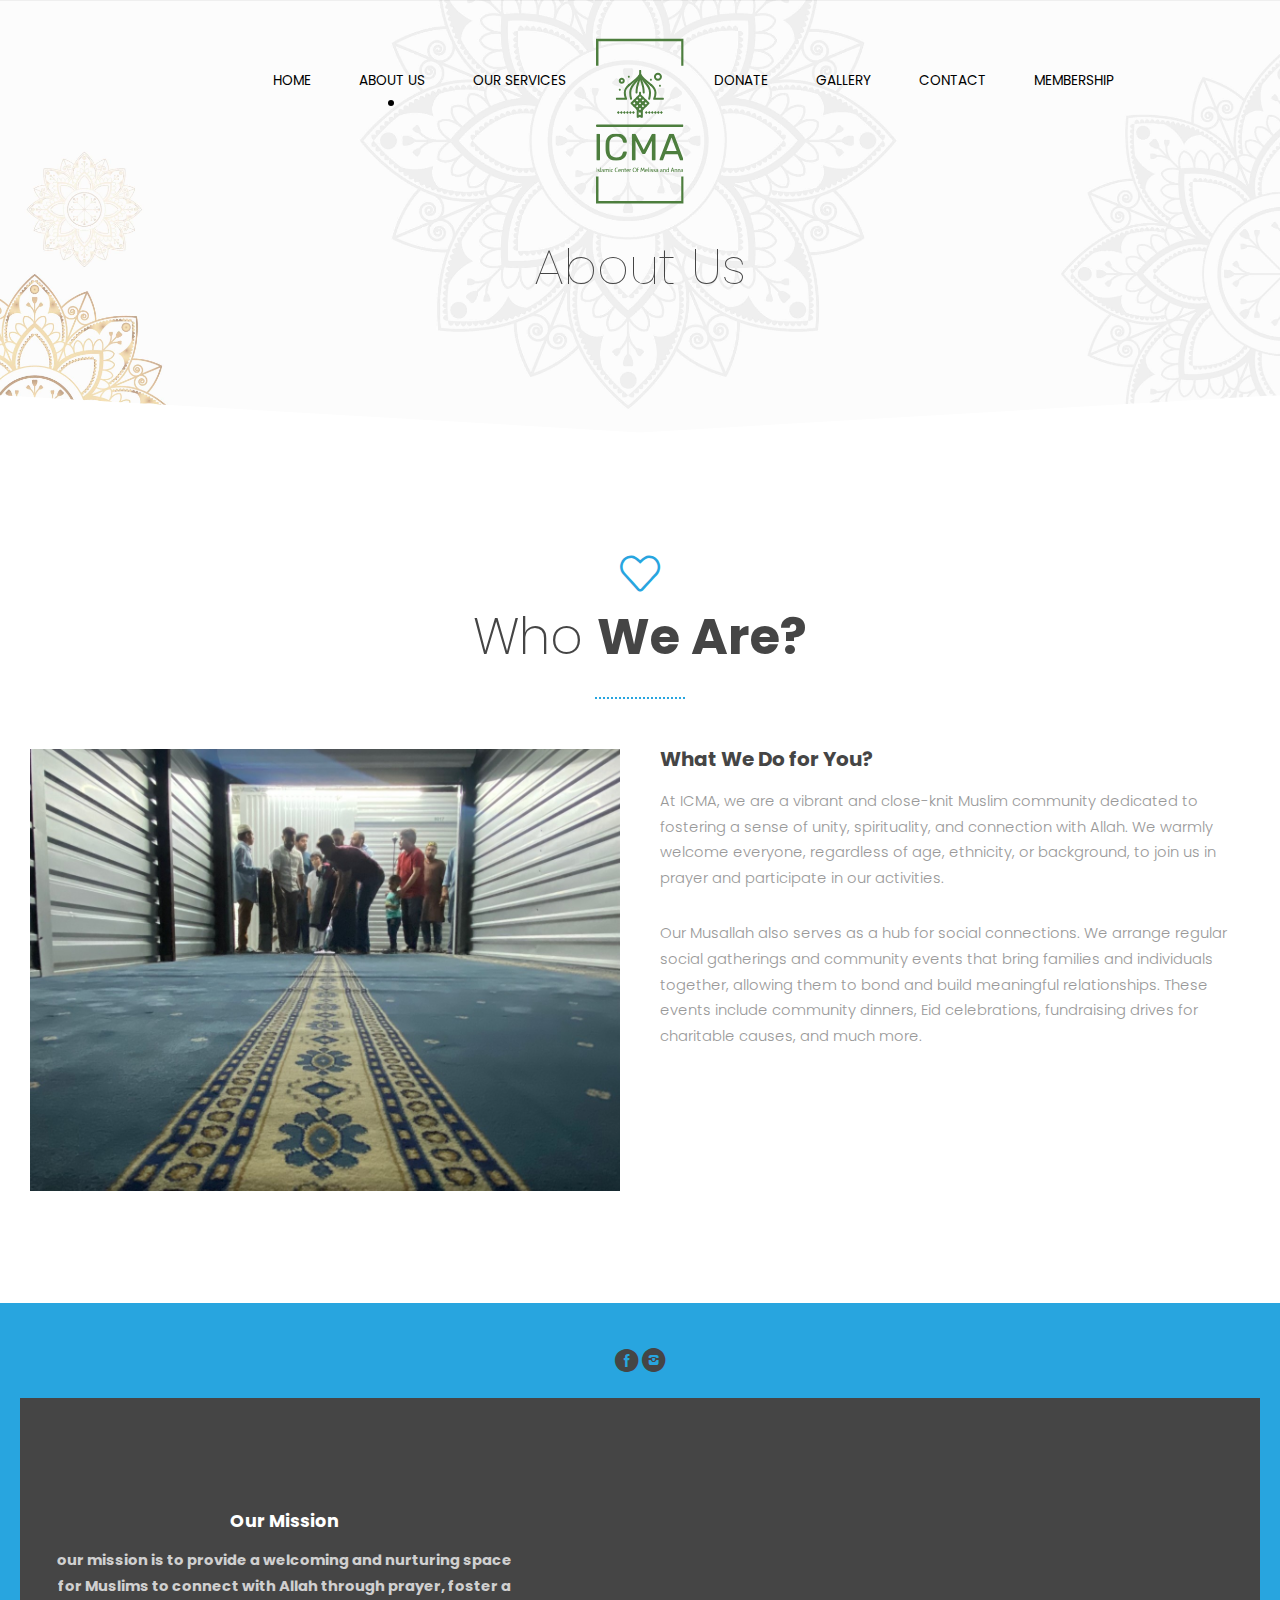
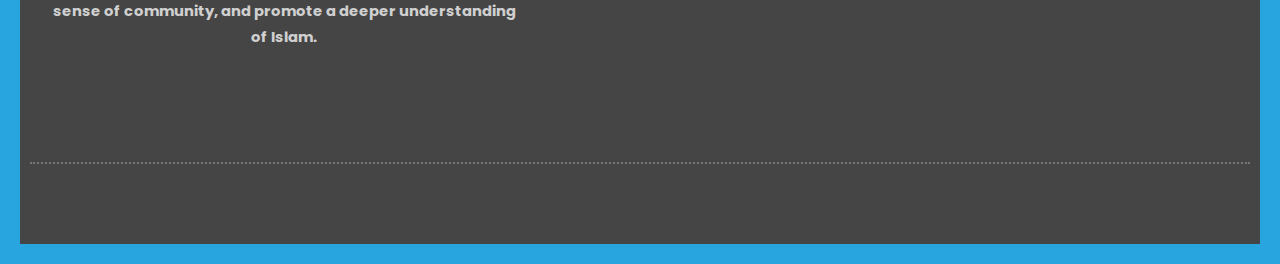
==== about-us.html @ ced84835 "Initial commit" ====
<!DOCTYPE html>
<html lang="en-US">
  <head>
    <meta charset="UTF-8">
    <meta name="viewport" content="width=device-width, initial-scale=1.0" />
    <title>ICMA - Islamic Center of Melissa & Anna</title>
    <link rel="icon" type="image/png" href="img/logo-dark.png">
    <link rel="stylesheet" href="css/components.css">
    <link rel="stylesheet" href="css/icons.css">
    <link rel="stylesheet" href="css/responsee.css">
    <link rel="stylesheet" href="owl-carousel/owl.carousel.css">
    <link rel="stylesheet" href="owl-carousel/owl.theme.css">
    <link rel="stylesheet" href="css/lightcase.css">
    <!-- CUSTOM STYLE -->      
    <link rel="stylesheet" href="css/template-style.css">
    <link href="https://fonts.googleapis.com/css?family=Poppins:100,200,300,400,700,900&amp;subset=latin-ext" rel="stylesheet"> 
    <script type="text/javascript" src="js/jquery-1.8.3.min.js"></script>
    <script type="text/javascript" src="js/jquery-ui.min.js"></script>   
  </head>

  <body class="size-1280">
   <!-- HEADER -->
    <header role="banner" class="position-absolute">    
      <!-- Top Navigation -->
      <nav class="background-transparent background-primary-dott full-width sticky">          
        <!-- mobile version logo -->              
        <div class="logo hide-l hide-xl hide-xxl">
           <a href="index.html" class="logo">
            <!-- Logo Dark Version -->
            <img class="logo-dark" src="img/logo-dark.png" alt="">
          </a>
        </div>
        
        <div class="top-nav"> 

          <!-- left menu items -->
          <div class="top-nav left-menu">
             <ul class="right top-ul chevron">
                <li><a href="index.html">Home</a></li>
                <li><a href="about-us.html">About Us</a></li>
                <li><a href="services.html">Our Services</a></li>
             </ul>
          </div>
          
          <!-- logo -->
          <ul class="logo-menu">
            <a href="index.html" class="logo">
              <!-- Logo White Version -->
              <img class="logo-white" src="img/logo.svg" alt="">
              <!-- Logo Dark Version -->
              <img class="logo-dark" src="img/logo-dark.png" alt="">
            </a>
          </ul>
          
          <!-- right menu items -->
          <div class="top-nav right-menu">
             <ul class="top-ul chevron">
                <li><a href="donate.html">Donate</a></li>
                <li><a href="gallery.html">Gallery</a></li>
                <li><a href="contact.html">Contact</a></li>
                <li><a href="Membership.html">Membership</a></li>
             </ul> 
          </div>
        </div>
      </nav>
    </header>
    
    <!-- MAIN -->
    <main role="main">
      <article>    
        <!-- Header -->
        <header class="section background-image text-center" style="background-image:url(img/img-05.jpg)">
          <h1 class="animated-element slow text-extra-thin text-dark text-s-size-30 text-m-size-40 text-size-50 text-line-height-1 margin-bottom-30 margin-top-130">
            About Us
          </h1>
          
          <!-- white full width arrow object -->
          <img class="arrow-object" src="img/arrow-object-white.svg" alt="">
        </header>
        
        <!-- Section 1 -->
        <section class="section background-white">
          <div class="line text-center">
            <i class="icon-sli-heart text-primary text-size-40"></i>
            <h2 class="text-dark text-size-50 text-m-size-40">Who <b>We Are?</b></h2>
            <hr class="break background-primary break-small break-center margin-bottom-50">
          </div>
          <div class="line">
            <div class="margin2x">
              <div class="m-12 l-6 margin-m-bottom-30">
                <img src="img/img-01.jpg" alt="">
              </div>          
              <div class="m-12 l-6">
                <h3 class="animated-element text-strong text-size-20 text-line-height-1 margin-bottom-20">What We Do for You?</h3>
                <p class="animated-element slow margin-bottom-30">At ICMA, we are a vibrant and close-knit Muslim community dedicated to fostering a sense of unity, spirituality, and connection with Allah. We warmly welcome everyone, regardless of age, ethnicity, or background, to join us in prayer and participate in our activities.
                </p>
               
                <p class="animated-element slow margin-bottom-30">Our Musallah also serves as a hub for social connections. We arrange regular social gatherings and community events that bring families and individuals together, allowing them to bond and build meaningful relationships. These events include community dinners, Eid celebrations, fundraising drives for charitable causes, and much more.
                </p>
              </div>
            </div>    
          </div>  
        </section>      
      </article>
    </main>
    
    <!-- FOOTER -->
    <footer>
        <!-- Social -->
        <div class="background-primary padding text-center">
         <!-- Social -->
    <div class="background-primary padding text-center">
        <a href="https://www.facebook.com/annaislamiccenter">
          <i class="icon-facebook_circle text-size-25 text-dark"></i></a> 
       
          <a href="https://www.instagram.com/annaislamiccenter/">
          <i class="icon-instagram_circle text-size-25 text-dark"></i></a> 
        </div>
        <!-- Main Footer -->
        <section class="section background-dark">
          <div class="line"> 
            <div class="margin2x">
              <div class="s-12 m-6 l-3 xl-5">
                 <h4 class="text-white text-strong">Our Mission</h4>
                 <p>
                   <b > our mission is to provide a welcoming and nurturing space for Muslims to connect with Allah through prayer, foster a sense of community, and promote a deeper understanding of Islam.
                 </p>
              </div>
              <div class="s-12 m-6 l-3 xl-2">
                
              </div>
              <div class="s-12 m-6 l-3 xl-2">
                
              </div>
              <div class="s-12 m-6 l-3 xl-3">
              
              </div>
            </div>  
          </div>    
        </section>
        <div class="background-dark">
           <div class="line">
              <hr class="break margin-top-bottom-0" style="border-color: #777;">
           </div>
        </div>
        <!-- Bottom Footer -->
        <section class="padding-2x background-dark full-width">
          <div class="line">
            <div class="s-12 l-6">
            
            </div>
            <div class="s-12 l-6">
            </div>
          </div>  
        </section>
      </footer>
    <script type="text/javascript" src="js/responsee.js"></script>
    <script type="text/javascript" src="owl-carousel/owl.carousel.js"></script>
    <script type="text/javascript" src="js/template-scripts.js"></script> 
  </body>
</html>
---- css/components.css ----
/*
 * Components CSS - v7 - 2020-09-30
 * https://www.myresponsee.com
 * Copyright 2020, Vision Design - graphic zoo
 * Free to use under the MIT license.
 * 
 * Components CSS includes Tabs, Custom forms, Tooltips, Buttons, Timelines, Modals, Accordions
*/
/* Tabs */
.tab-item {
  background: none repeat scroll 0 0 #fff;
  display: none;
  padding: 1.25rem 0;
}
.tab-item.tab-active {
  display: block;
}
.tab-content > .tab-label {
  display: none;
}
.tab-nav > .tab-label {
  float:left;
}
a.tab-label, a.tab-label:link, a.tab-label:visited, a.tab-label:hover {
  background: none repeat scroll 0 0 #262626;
  color: #fff;
  margin-right: 1px;
  padding: 0.625rem 1.25rem;
  transition: background 0.20s linear 0s;
  -o-transition: background 0.20s linear 0s;
  -ms-transition: background 0.20s linear 0s;
  -moz-transition: background 0.20s linear 0s;
  -webkit-transition: background 0.20s linear 0s;
}
a.tab-label:hover,a.tab-label.active-btn {
  background: none repeat scroll 0 0 #999;
}
.tab-label.active-btn {
  cursor: default;
}
.tab-content {
  text-align: left;
}
@media screen and (max-width:768px) {    
  .tab-nav > .tab-label {
    margin: 0.5px 0;
    width: 100%;
  }
}
/* Custom forms */
form.customform input, form.customform select, form.customform textarea, form.customform button {
 font-size:0.9rem;
 font-family:inherit;
 margin-bottom:1.25rem;
} 
form.customform input, form.customform select {height: 2.7rem;}
form.customform input, form.customform textarea, form.customform select { 
 background: none repeat scroll 0 0 #F5F5F5;
 transition: background 0.20s linear 0s;
 -o-transition: background 0.20s linear 0s;
 -ms-transition: background 0.20s linear 0s;
 -moz-transition: background 0.20s linear 0s;
 -webkit-transition: background 0.20s linear 0s;
}
form.customform input:hover, form.customform textarea:hover, form.customform select:hover, form.customform input:focus, form.customform textarea:focus, form.customform select:focus {background: none repeat scroll 0 0 #fff;}
form.customform input, form.customform textarea, form.customform select {
 background: none repeat scroll 0 0 #F5F5F5;
 border: 1px solid #E0E0E0;
 padding: 0.625rem;
 width: 100%;
}
form.customform input[type="file"] {
 border: 1px solid #E0E0E0;
 height: auto;
 max-height: 2.7rem;
 min-height: 2.7rem;
 padding: 0.4rem;
 width: 100%;
}
form.customform input[type="radio"], form.customform input[type="checkbox"] {
 margin-right: 0.625rem;
 width:auto;
 padding:0;
 height:auto;
}
form.customform option {padding: 0.625rem;}
form.customform select[multiple="multiple"] {height: auto;}
form.customform button {
 width: 100%;
 background: none repeat scroll 0 0 #152732;
 border: 0 none;
 color: #fff;
 height: 2.7rem;
 padding: 0.625rem;
 cursor:pointer;
 width: 100%;
 transition: background 0.20s linear 0s;
 -o-transition: background 0.20s linear 0s;
 -ms-transition: background 0.20s linear 0s;
 -moz-transition: background 0.20s linear 0s;
 -webkit-transition: background 0.20s linear 0s;
}
/* Tooltip */
a.tooltip-container,.tooltip-container {
  border-bottom:1px dotted;
  border-bottom-color: color;
  cursor: help;
  font-weight: 600;
}
a .tooltip-content,.tooltip-content {
  background: #152732 none repeat scroll 0 0;
  color: #fff!important;
  border-radius: 3px;
  display: none;
  font-size: 0.8rem;
  font-weight: normal;
  line-height: 1.3rem;
  margin-top: -1.25rem;
  max-width: 300px;
  padding: 0.625rem;
  position: absolute;
  z-index: 10;
}
.tooltip-content::after {
  border-left: 9px solid transparent;
  border-right: 9px solid transparent;
  border-top: 7px solid #152732;
  bottom: -5px;
  clear: both;
  content: "";
  height: 0;
  left: 50%;
  margin-left: -5px;
  position: absolute;
  width: 0;
}
a.tooltip-content.tooltip-bottom,.tooltip-content.tooltip-bottom {
  margin-top: 1.25rem;
}
.tooltip-content.tooltip-bottom::after {
  border-left: 9px solid transparent;
  border-right: 9px solid transparent;
  border-top: 0;
  border-bottom: 7px solid #152732;
  top: -5px;
}
/* Buttons */
.button,a.button,a.button:link,a.button:active,a.button:visited {
  background: #777 none repeat scroll 0 0;
  border: 0;
  color: #fff;
  cursor: pointer;
  display: inline-block;
  font-size: 0.85rem;
  padding: 0.825rem 1rem;
  text-align: center;
  transition: all 0.20s linear 0s;
  -o-transition: all 0.20s linear 0s;
  -ms-transition: all 0.20s linear 0s;
  -moz-transition: all 0.20s linear 0s;
  -webkit-transition: all 0.20s linear 0s;
}
.button.rounded-btn {
  border-radius: 4px;
}
.button.rounded-full-btn {
  border-radius: 100px;
}
.button:hover {
  box-shadow: 0 0 10px 100px rgba(255,255,255,0.15) inset;
  color: #fff;
}
.button.secondary-btn,a.button.secondary-btn,a.button.secondary-btn:link,a.button.secondary-btn:active,a.button.secondary-btn:visited {
  background: #444 none repeat scroll 0 0;
}
.button.cancel-btn,a.button.cancel-btn,a.button.cancel-btn:link,a.button.cancel-btn:active,a.button.cancel-btn:visited {
  background: #dc003a none repeat scroll 0 0;
}
.button.submit-btn,a.button.submit-btn,a.button.submit-btn:link,a.button.submit-btn:active,a.button.submit-btn:visited {
  background: #b4bf04 none repeat scroll 0 0;
}
.button.reload-btn,a.button.reload-btn,a.button.reload-btn:link,a.button.reload-btn:active,a.button.reload-btn:visited {
  background: #ff9800 none repeat scroll 0 0;
}
.button.disabled-btn {
  cursor: not-allowed!important;
  opacity: 0.2;
}
.button i {
  background: rgba(0, 0, 0, 0.1) none repeat scroll 0 0;
  border-radius: 27px;
  color: #fff!important;
  display: inline-block;
  font-size: 0.8rem;
  height: 27px;
  line-height: 27px;
  margin-right: 5px;
  width: 27px;
  transition: all 0.20s linear 0s;
  -o-transition: all 0.20s linear 0s;
  -ms-transition: all 0.20s linear 0s;
  -moz-transition: all 0.20s linear 0s;
  -webkit-transition: all 0.20s linear 0s;
}
.button:hover > i {
  background: rgba(0, 0, 0, 0.06) none repeat scroll 0 0;
}
.grid .button {
  width: 100%;
}
/* Accordion */
.accordion-title { 
  font-size: 1.1rem;
  padding: 15px;
  cursor: pointer;
  transition: background 0.2s;
  margin: 5px 0;
  border-radius: 3px;
  font-size: 1.2rem;
  color: #152732;
  background: #eee;
}
.accordion-content {
  display: none;
  padding: 15px;
  border: 1px solid #eee;
}
.accordion-title::before {
  content: "\f005";
  font-family: "mfg";
  margin-right: 10px;
  font-size: 12px;
  width: 17px;
  height: 17px;
  line-height: 15px;
  text-align: center;
  border-radius: 17px;
  display: inline-block;
  color: #fff;
  position: relative;
  top: -1px;
  border: 2px solid #fff;
  transform: rotate(0deg);
  transition:all 0.2s ease-in-out;
  -moz-transition:all 0.2s ease-in-out;
  -webkit-transition:all 0.2s ease-in-out;
}
.active-accordion-section > .accordion-title::before {
  transform: rotate(180deg);
}
/* Modal */
.modal {
  display: none;
  margin-top: -100%;    
  background: #fff;
  padding: 20px;
  height: auto;
  position: absolute;
  z-index: 2;
  transition:all 0.3s ease-in-out;
  -moz-transition:all 0.3s ease-in-out;
  -webkit-transition:all 0.3s ease-in-out;
}
.modal.active-modal {
  margin-top: 0;
  width: 100%;
}
.modal-content {
  position: relative;
  width: 100%;
  max-width: 1140px;
  margin: 0 auto;
  clear: left;
  overflow-x: hidden;
  height: 100%;
  overflow-y: auto;
}
.modal-content::after {
  clear:both;
  content: ".";
  display:block;
  height:0;
  line-height:0;
  overflow:hidden;
  visibility:hidden;
}
.modal-wrap {
  background: rgba(0,0,0,0.6);
  position: fixed;
  top: 0;
  bottom: 0;
  left: 0;
  right: 0;
  padding: 20px;  
  z-index: 1000;
}
body.modal-active {
  overflow: hidden !important;
}
.modal-close-button, .modal-button  {
  cursor: pointer;
}
.modal-close {
  position: fixed;
  cursor: pointer;
  top: 0;
  bottom: 0;
  left: 0;
  right: 0;
  z-index: 1;
}
.modal-close-icon i {
  color: #ccc;
  font-size: 17px;
}
.modal-close-icon {
  position: absolute;
  right: 10px;
  top: 6px;
  cursor: pointer;
}
/* Timeline */
.timeline-container {
  width: 100%;
  margin: 0 auto;
  position: relative;
  padding: 20px 0;
}
.timeline-container::before {
  content: '';
  position: absolute;
  top: 0;
  left: 18px;
  height: 100%;
  width: 4px;
  background: #eeeeee;
}
@media only screen and (min-width: 1170px) {
  .timeline-container::before {
    left: 50%;
    margin-left: -2px;
  }
}
.timeline-block {
  position: relative;
  margin: 2rem 0;
  clear: both;
}
.timeline-block:after {
  clear:both;
  content: ".";
  display:block;
  height:0;
  line-height:0;
  overflow:hidden;
  visibility:hidden;
}
.timeline-block:first-child {
  margin-top: 0;
}
.timeline-block:last-child {
  margin-bottom: 0;
}
@media only screen and (min-width: 1170px) {
  .timeline-block {
    margin: 4em 0;
  }
  .timeline-block:first-child {
    margin-top: 0;
  }
  .timeline-block:last-child {
    margin-bottom: 0;
  }
}
.timeline-icon {
  background: #B4BF04;	
  position: absolute;
  top: 0;
  left: 0;
  width: 40px;
  height: 40px;
  border-radius: 50%;
  line-height: 40px;
  text-align: center;
}
.timeline-icon i {
  color: #fff;
  font-size: 1rem;
}
@media only screen and (min-width: 1141px) {
  .timeline-icon {
    width: 60px;
    height: 60px;
    left: 50%;
    margin-left: -30px;
    line-height: 60px;
  }
  .timeline-icon i {
    font-size: 2rem;
  }
}
.timeline-content {
  position: relative;
  margin-left: 60px;
  background: #f5f5f5;
  border-radius: 0.25rem;
  padding: 1em;
  text-align: left;
}
.timeline-content:after {
  content: "";
  display: table;
  clear: both;
}
.timeline-content .timeline-date {
  display: inline-block;
  float: left;
  font-size: 1.5rem;
  color: #333;
}
.timeline-content::before {
  content: '';
  position: absolute;
  top: 16px;
  right: 100%;
  height: 0;
  width: 0;
  border: 11px solid transparent;
  border-right: 11px solid #f5f5f5;
}
.timeline-icon img {
  top: 0px;
  min-height: 100%;
  min-width: 100%;
  width: auto;
}
.timeline-icon {
  overflow: hidden;
}
@media only screen and (min-width: 1141px) {
  .timeline-content {
    margin-left: 0;
    padding: 15px;
    width: 45%;
    text-align: right;
  }
  .timeline-content .timeline-date {
    position: absolute;
    width: 100%;
    left: 121%;
    top: 0;
    text-align: left;
  }
  .timeline-content::before {
    left: 100%;
    border-left: 11px solid #f5f5f5;
    border-right: 0;
  }
  .timeline-block:nth-child(even) .timeline-content {
    float: right;
    text-align: left;
  }
  .timeline-block:nth-child(even) .timeline-content::before {
    top: 24px;
    left: auto;
    right: 100%;
    border-color: transparent;   
    border-right: 11px solid #f5f5f5;
  }
  .timeline-block:nth-child(even) .timeline-content .timeline-date {
    left: auto;
    right: 121%;
    text-align: right;
  } 
}
---- css/icons.css ----
/* Icon font - MFG labs */
@font-face {
  font-family: 'mfg';
    src: url('../font/mfglabsiconset-webfont.eot');
    src: url('../font/mfglabsiconset-webfont.svg#mfg_labs_iconsetregular') format('svg'),
   		   url('../font/mfglabsiconset-webfont.eot?#iefix') format('embedded-opentype'),
         url('../font/mfglabsiconset-webfont.woff') format('woff'),
         url('../font/mfglabsiconset-webfont.ttf') format('truetype');
    font-weight: normal;
    font-style: normal;
}

.icon-cloud,
.icon-at,
.icon-plus,
.icon-minus,
.icon-arrow_up,
.icon-arrow_down,
.icon-arrow_right,
.icon-arrow_left,
.icon-chevron_down,
.icon-chevron_up,
.icon-chevron_right,
.icon-chevron_left,
.icon-reorder,
.icon-list,
.icon-reorder_square,
.icon-reorder_square_line,
.icon-coverflow,
.icon-coverflow_line,
.icon-pause,
.icon-play,
.icon-step_forward,
.icon-step_backward,
.icon-fast_forward,
.icon-fast_backward,
.icon-cloud_upload,
.icon-cloud_download,
.icon-data_science,
.icon-data_science_black,
.icon-globe,
.icon-globe_black,
.icon-math_ico,
.icon-math,
.icon-math_black,
.icon-paperplane_ico,
.icon-paperplane,
.icon-paperplane_black,
.icon-color_balance,
.icon-star,
.icon-star_half,
.icon-star_empty,
.icon-star_half_empty,
.icon-reload,
.icon-heart,
.icon-heart_broken,
.icon-hashtag,
.icon-reply,
.icon-retweet,
.icon-signin,
.icon-signout,
.icon-download,
.icon-upload,
.icon-placepin,
.icon-display_screen,
.icon-tablet,
.icon-smartphone,
.icon-connected_object,
.icon-lock,
.icon-unlock,
.icon-camera,
.icon-isight,
.icon-video_camera,
.icon-random,
.icon-message,
.icon-discussion,
.icon-calendar,
.icon-ringbell,
.icon-movie,
.icon-mail,
.icon-pen,
.icon-settings,
.icon-measure,
.icon-vector,
.icon-vector_pen,
.icon-mute_on,
.icon-mute_off,
.icon-home,
.icon-sheet,
.icon-arrow_big_right,
.icon-arrow_big_left,
.icon-arrow_big_down,
.icon-arrow_big_up,
.icon-dribbble_circle,
.icon-dribbble,
.icon-facebook_circle,
.icon-facebook,
.icon-git_circle_alt,
.icon-git_circle,
.icon-git,
.icon-octopus,
.icon-twitter_circle,
.icon-twitter,
.icon-google_plus_circle,
.icon-google_plus,
.icon-linked_in_circle,
.icon-linked_in,
.icon-instagram,
.icon-instagram_circle,
.icon-mfg_icon,
.icon-xing,
.icon-xing_circle,
.icon-mfg_icon_circle,
.icon-user,
.icon-user_male,
.icon-user_female,
.icon-users,
.icon-file_open,
.icon-file_close,
.icon-file_alt,
.icon-file_close_alt,
.icon-attachment,
.icon-check,
.icon-cross_mark,
.icon-cancel_circle,
.icon-check_circle,
.icon-magnifying,
.icon-inbox,
.icon-clock,
.icon-stopwatch,
.icon-hourglass,
.icon-trophy,
.icon-unlock_alt,
.icon-lock_alt,
.icon-arrow_doubled_right,
.icon-arrow_doubled_left,
.icon-arrow_doubled_down,
.icon-arrow_doubled_up,
.icon-link,
.icon-warning,
.icon-warning_alt,
.icon-magnifying_plus,
.icon-magnifying_minus,
.icon-white_question,
.icon-black_question,
.icon-stop,
.icon-share,
.icon-eye,
.icon-trash_can,
.icon-hard_drive,
.icon-information_black,
.icon-information_white,
.icon-printer,
.icon-letter,
.icon-soundcloud,
.icon-soundcloud_circle,
.icon-anchor,
.icon-female_sign,
.icon-male_sign,
.icon-joystick,
.icon-high_voltage,
.icon-fire,
.icon-newspaper,
.icon-chart,
.icon-spread,
.icon-spinner_1,
.icon-spinner_2,
.icon-chart_alt,
.icon-label,
.icon-brush,
.icon-refresh,
.icon-node,
.icon-node_2,
.icon-node_3,
.icon-link_2_nodes,
.icon-link_3_nodes,
.icon-link_loop_nodes,
.icon-node_size,
.icon-node_color,
.icon-layout_directed,
.icon-layout_radial,
.icon-layout_hierarchical,
.icon-node_link_direction,
.icon-node_link_short_path,
.icon-node_cluster,
.icon-display_graph,
.icon-node_link_weight,
.icon-more_node_links,
.icon-node_shape,
.icon-node_icon,
.icon-node_text,
.icon-node_link_text,
.icon-node_link_color,
.icon-node_link_shape,
.icon-credit_card,
.icon-disconnect,
.icon-graph,
.icon-new_user {
  font-family: 'mfg';
  font-style: normal;
  font-variant: normal;
  font-weight: normal;
  color:#e3e3e3;
  speak: none; 
  text-transform: none;
  /* Better Font Rendering =========== */
  -webkit-font-smoothing: antialiased;
  -moz-osx-font-smoothing: grayscale;
}
.icon2x {font-size: 2rem;}
.icon3x {font-size: 3rem;}

.icon-cloud:before { content: "\2601"; }
.icon-at:before { content: "\0040"; }
.icon-plus:before { content: "\002B"; }
.icon-minus:before { content: "\2212"; }
.icon-arrow_up:before { content: "\2191"; }
.icon-arrow_down:before { content: "\2193"; }
.icon-arrow_right:before { content: "\2192"; }
.icon-arrow_left:before { content: "\2190"; }
.icon-chevron_down:before { content: "\f004"; }
.icon-chevron_up:before { content: "\f005"; }
.icon-chevron_right:before { content: "\f006"; }
.icon-chevron_left:before { content: "\f007"; }
.icon-reorder:before { content: "\f008"; }
.icon-list:before { content: "\f009"; }
.icon-reorder_square:before { content: "\f00a"; }
.icon-reorder_square_line:before { content: "\f00b"; }
.icon-coverflow:before { content: "\f00c"; }
.icon-coverflow_line:before { content: "\f00d"; }
.icon-pause:before { content: "\f00e"; }
.icon-play:before { content: "\f00f"; }
.icon-step_forward:before { content: "\f010"; }
.icon-step_backward:before { content: "\f011"; }
.icon-fast_forward:before { content: "\f012"; }
.icon-fast_backward:before { content: "\f013"; }
.icon-cloud_upload:before { content: "\f014"; }
.icon-cloud_download:before { content: "\f015"; }
.icon-data_science:before { content: "\f016"; }
.icon-data_science_black:before { content: "\f017"; }
.icon-globe:before { content: "\f018"; }
.icon-globe_black:before { content: "\f019"; }
.icon-math_ico:before { content: "\f01a"; }
.icon-math:before { content: "\f01b"; }
.icon-math_black:before { content: "\f01c"; }
.icon-paperplane_ico:before { content: "\f01d"; }
.icon-paperplane:before { content: "\f01e"; }
.icon-paperplane_black:before { content: "\f01f"; }
.icon-color_balance:before { content: "\f020"; }
.icon-star:before { content: "\2605"; }
.icon-star_half:before { content: "\f022"; }
.icon-star_empty:before { content: "\2606"; }
.icon-star_half_empty:before { content: "\f024"; }
.icon-reload:before { content: "\f025"; }
.icon-heart:before { content: "\2665"; }
.icon-heart_broken:before { content: "\f028"; }
.icon-hashtag:before { content: "\f029"; }
.icon-reply:before { content: "\f02a"; }
.icon-retweet:before { content: "\f02b"; }
.icon-signin:before { content: "\f02c"; }
.icon-signout:before { content: "\f02d"; }
.icon-download:before { content: "\f02e"; }
.icon-upload:before { content: "\f02f"; }
.icon-placepin:before { content: "\f031"; }
.icon-display_screen:before { content: "\f032"; }
.icon-tablet:before { content: "\f033"; }
.icon-smartphone:before { content: "\f034"; }
.icon-connected_object:before { content: "\f035"; }
.icon-lock:before { content: "\F512"; }
.icon-unlock:before { content: "\F513"; }
.icon-camera:before { content: "\F4F7"; }
.icon-isight:before { content: "\f039"; }
.icon-video_camera:before { content: "\f03a"; }
.icon-random:before { content: "\f03b"; }
.icon-message:before { content: "\F4AC"; }
.icon-discussion:before { content: "\f03d"; }
.icon-calendar:before { content: "\F4C5"; }
.icon-ringbell:before { content: "\f03f"; }
.icon-movie:before { content: "\f040"; }
.icon-mail:before { content: "\2709"; }
.icon-pen:before { content: "\270F"; }
.icon-settings:before { content: "\9881"; }
.icon-measure:before { content: "\f044"; }
.icon-vector:before { content: "\f045"; }
.icon-vector_pen:before { content: "\2712"; }
.icon-mute_on:before { content: "\f047"; }
.icon-mute_off:before { content: "\f048"; }
.icon-home:before { content: "\2302"; }
.icon-sheet:before { content: "\f04a"; }
.icon-arrow_big_right:before { content: "\21C9"; }
.icon-arrow_big_left:before { content: "\21C7"; }
.icon-arrow_big_down:before { content: "\21CA"; }
.icon-arrow_big_up:before { content: "\21C8"; }
.icon-dribbble_circle:before { content: "\f04f"; }
.icon-dribbble:before { content: "\f050"; }
.icon-facebook_circle:before { content: "\f051"; }
.icon-facebook:before { content: "\f052"; }
.icon-git_circle_alt:before { content: "\f053"; }
.icon-git_circle:before { content: "\f054"; }
.icon-git:before { content: "\f055"; }
.icon-octopus:before { content: "\f056"; }
.icon-twitter_circle:before { content: "\f057"; }
.icon-twitter:before { content: "\f058"; }
.icon-google_plus_circle:before { content: "\f059"; }
.icon-google_plus:before { content: "\f05a"; }
.icon-linked_in_circle:before { content: "\f05b"; }
.icon-linked_in:before { content: "\f05c"; }
.icon-instagram:before { content: "\f05d"; }
.icon-instagram_circle:before { content: "\f05e"; }
.icon-mfg_icon:before { content: "\f05f"; }
.icon-xing:before { content: "\F532"; }
.icon-xing_circle:before { content: "\F533"; }
.icon-mfg_icon_circle:before { content: "\f060"; }
.icon-user:before { content: "\f061"; }
.icon-user_male:before { content: "\f062"; }
.icon-user_female:before { content: "\f063"; }
.icon-users:before { content: "\f064"; }
.icon-file_open:before { content: "\F4C2"; }
.icon-file_close:before { content: "\f067"; }
.icon-file_alt:before { content: "\f068"; }
.icon-file_close_alt:before { content: "\f069"; }
.icon-attachment:before { content: "\f06a"; }
.icon-check:before { content: "\2713"; }
.icon-cross_mark:before { content: "\274C"; }
.icon-cancel_circle:before { content: "\F06E"; }
.icon-check_circle:before { content: "\f06d"; }
.icon-magnifying:before { content: "\F50D"; }
.icon-inbox:before { content: "\f070"; }
.icon-clock:before { content: "\23F2"; }
.icon-stopwatch:before { content: "\23F1"; }
.icon-hourglass:before { content: "\231B"; }
.icon-trophy:before { content: "\f074"; }
.icon-unlock_alt:before { content: "\F075"; }
.icon-lock_alt:before { content: "\F510"; }
.icon-arrow_doubled_right:before { content: "\21D2"; }
.icon-arrow_doubled_left:before { content: "\21D0"; }
.icon-arrow_doubled_down:before { content: "\21D3"; }
.icon-arrow_doubled_up:before { content: "\21D1"; }
.icon-link:before { content: "\f07B"; }
.icon-warning:before { content: "\2757"; }
.icon-warning_alt:before { content: "\2755"; }
.icon-magnifying_plus:before { content: "\f07E"; }
.icon-magnifying_minus:before { content: "\f07F"; }
.icon-white_question:before { content: "\2754"; }
.icon-black_question:before { content: "\2753"; }
.icon-stop:before { content: "\f080"; }
.icon-share:before { content: "\f081"; }
.icon-eye:before { content: "\f082"; }
.icon-trash_can:before { content: "\f083"; }
.icon-hard_drive:before { content: "\f084"; }
.icon-information_black:before { content: "\f085"; }
.icon-information_white:before { content: "\f086"; }
.icon-printer:before { content: "\f087"; }
.icon-letter:before { content: "\f088"; }
.icon-soundcloud:before { content: "\f089"; }
.icon-soundcloud_circle:before { content: "\f08A"; }
.icon-anchor:before { content: "\2693"; }
.icon-female_sign:before { content: "\2640"; }
.icon-male_sign:before { content: "\2642"; }
.icon-joystick:before { content: "\F514"; }
.icon-high_voltage:before { content: "\26A1"; }
.icon-fire:before { content: "\F525"; }
.icon-newspaper:before { content: "\F4F0"; }
.icon-chart:before { content: "\F526"; }
.icon-spread:before { content: "\F527"; }
.icon-spinner_1:before { content: "\F528"; }
.icon-spinner_2:before { content: "\F529"; }
.icon-chart_alt:before { content: "\F530"; }
.icon-label:before { content: "\F531"; }
.icon-brush:before { content: "\E000"; }
.icon-refresh:before { content: "\E001"; }
.icon-node:before { content: "\E002"; }
.icon-node_2:before { content: "\E003"; }
.icon-node_3:before { content: "\E004"; }
.icon-link_2_nodes:before { content: "\E005"; }
.icon-link_3_nodes:before { content: "\E006"; }
.icon-link_loop_nodes:before { content: "\E007"; }
.icon-node_size:before { content: "\E008"; }
.icon-node_color:before { content: "\E009"; }
.icon-layout_directed:before { content: "\E010"; }
.icon-layout_radial:before { content: "\E011"; }
.icon-layout_hierarchical:before { content: "\E012"; }
.icon-node_link_direction:before { content: "\E013"; }
.icon-node_link_short_path:before { content: "\E014"; }
.icon-node_cluster:before { content: "\E015"; }
.icon-display_graph:before { content: "\E016"; }
.icon-node_link_weight:before { content: "\E017"; }
.icon-more_node_links:before { content: "\E018"; }
.icon-node_shape:before { content: "\E00A"; }
.icon-node_icon:before { content: "\E00B"; }
.icon-node_text:before { content: "\E00C"; }
.icon-node_link_text:before { content: "\E00D"; }
.icon-node_link_color:before { content: "\E00E"; }
.icon-node_link_shape:before { content: "\E00F"; }
.icon-credit_card:before { content: "\F4B3"; }
.icon-disconnect:before { content: "\F534"; }
.icon-graph:before { content: "\F535"; }
.icon-new_user:before { content: "\F536"; }


/* Icon font - Simple Line Icons */
@font-face {
  font-family: 'sli';
  src: url('../font/Simple-Line-Icons.eot?v=2.2.2');
  src: url('../font/Simple-Line-Icons.eot?v=2.2.2#iefix') format('embedded-opentype'), url('../font/Simple-Line-Icons.ttf?v=2.2.2') format('truetype'), url('../font/Simple-Line-Icons.woff2?v=2.2.2') format('woff2'), url('../font/Simple-Line-Icons.woff?v=2.2.2') format('woff'), url('../font/Simple-Line-Icons.svg?v=2.2.2#simple-line-icons') format('svg');
  font-weight: normal;
  font-style: normal;
}

.icon-sli-user,
.icon-sli-people,
.icon-sli-user-female,
.icon-sli-user-follow,
.icon-sli-user-following,
.icon-sli-user-unfollow,
.icon-sli-login,
.icon-sli-logout,
.icon-sli-emotsmile,
.icon-sli-phone,
.icon-sli-call-end,
.icon-sli-call-in,
.icon-sli-call-out,
.icon-sli-map,
.icon-sli-location-pin,
.icon-sli-direction,
.icon-sli-directions,
.icon-sli-compass,
.icon-sli-layers,
.icon-sli-menu,
.icon-sli-list,
.icon-sli-options-vertical,
.icon-sli-options,
.icon-sli-arrow-down,
.icon-sli-arrow-left,
.icon-sli-arrow-right,
.icon-sli-arrow-up,
.icon-sli-arrow-up-circle,
.icon-sli-arrow-left-circle,
.icon-sli-arrow-right-circle,
.icon-sli-arrow-down-circle,
.icon-sli-check,
.icon-sli-clock,
.icon-sli-plus,
.icon-sli-minus,
.icon-sli-close,
.icon-sli-organization,
.icon-sli-trophy,
.icon-sli-screen-smartphone,
.icon-sli-screen-desktop,
.icon-sli-plane,
.icon-sli-notebook,
.icon-sli-mustache,
.icon-sli-mouse,
.icon-sli-magnet,
.icon-sli-energy,
.icon-sli-disc,
.icon-sli-cursor,
.icon-sli-cursor-move,
.icon-sli-crop,
.icon-sli-chemistry,
.icon-sli-speedometer,
.icon-sli-shield,
.icon-sli-screen-tablet,
.icon-sli-magic-wand,
.icon-sli-hourglass,
.icon-sli-graduation,
.icon-sli-ghost,
.icon-sli-game-controller,
.icon-sli-fire,
.icon-sli-eyeglass,
.icon-sli-envelope-open,
.icon-sli-envelope-letter,
.icon-sli-bell,
.icon-sli-badge,
.icon-sli-anchor,
.icon-sli-wallet,
.icon-sli-vector,
.icon-sli-speech,
.icon-sli-puzzle,
.icon-sli-printer,
.icon-sli-present,
.icon-sli-playlist,
.icon-sli-pin,
.icon-sli-picture,
.icon-sli-handbag,
.icon-sli-globe-alt,
.icon-sli-globe,
.icon-sli-folder-alt,
.icon-sli-folder,
.icon-sli-film,
.icon-sli-feed,
.icon-sli-drop,
.icon-sli-drawer,
.icon-sli-docs,
.icon-sli-doc,
.icon-sli-diamond,
.icon-sli-cup,
.icon-sli-calculator,
.icon-sli-bubbles,
.icon-sli-briefcase,
.icon-sli-book-open,
.icon-sli-basket-loaded,
.icon-sli-basket,
.icon-sli-bag,
.icon-sli-action-undo,
.icon-sli-action-redo,
.icon-sli-wrench,
.icon-sli-umbrella,
.icon-sli-trash,
.icon-sli-tag,
.icon-sli-support,
.icon-sli-frame,
.icon-sli-size-fullscreen,
.icon-sli-size-actual,
.icon-sli-shuffle,
.icon-sli-share-alt,
.icon-sli-share,
.icon-sli-rocket,
.icon-sli-question,
.icon-sli-pie-chart,
.icon-sli-pencil,
.icon-sli-note,
.icon-sli-loop,
.icon-sli-home,
.icon-sli-grid,
.icon-sli-graph,
.icon-sli-microphone,
.icon-sli-music-tone-alt,
.icon-sli-music-tone,
.icon-sli-earphones-alt,
.icon-sli-earphones,
.icon-sli-equalizer,
.icon-sli-like,
.icon-sli-dislike,
.icon-sli-control-start,
.icon-sli-control-rewind,
.icon-sli-control-play,
.icon-sli-control-pause,
.icon-sli-control-forward,
.icon-sli-control-end,
.icon-sli-volume-1,
.icon-sli-volume-2,
.icon-sli-volume-off,
.icon-sli-calendar,
.icon-sli-bulb,
.icon-sli-chart,
.icon-sli-ban,
.icon-sli-bubble,
.icon-sli-camrecorder,
.icon-sli-camera,
.icon-sli-cloud-download,
.icon-sli-cloud-upload,
.icon-sli-envelope,
.icon-sli-eye,
.icon-sli-flag,
.icon-sli-heart,
.icon-sli-info,
.icon-sli-key,
.icon-sli-link,
.icon-sli-lock,
.icon-sli-lock-open,
.icon-sli-magnifier,
.icon-sli-magnifier-add,
.icon-sli-magnifier-remove,
.icon-sli-paper-clip,
.icon-sli-paper-plane,
.icon-sli-power,
.icon-sli-refresh,
.icon-sli-reload,
.icon-sli-settings,
.icon-sli-star,
.icon-sli-symbol-female,
.icon-sli-symbol-male,
.icon-sli-target,
.icon-sli-credit-card,
.icon-sli-paypal,
.icon-sli-social-tumblr,
.icon-sli-social-twitter,
.icon-sli-social-facebook,
.icon-sli-social-instagram,
.icon-sli-social-linkedin,
.icon-sli-social-pinterest,
.icon-sli-social-github,
.icon-sli-social-google,
.icon-sli-social-reddit,
.icon-sli-social-skype,
.icon-sli-social-dribbble,
.icon-sli-social-behance,
.icon-sli-social-foursqare,
.icon-sli-social-soundcloud,
.icon-sli-social-spotify,
.icon-sli-social-stumbleupon,
.icon-sli-social-youtube,
.icon-sli-social-dropbox {
  font-family: 'sli';
  font-style: normal;  
  font-variant: normal;
  font-weight: normal;
  color:#e3e3e3;
  speak: none;
  text-transform: none;
  /* Better Font Rendering =========== */
  -webkit-font-smoothing: antialiased;
  -moz-osx-font-smoothing: grayscale;
}
.icon-sli-user:before { content: "\e005"; }
.icon-sli-people:before { content: "\e001"; }
.icon-sli-user-female:before { content: "\e000"; }
.icon-sli-user-follow:before { content: "\e002"; }
.icon-sli-user-following:before { content: "\e003"; }
.icon-sli-user-unfollow:before { content: "\e004"; }
.icon-sli-login:before { content: "\e066"; }
.icon-sli-logout:before { content: "\e065"; }
.icon-sli-emotsmile:before { content: "\e021"; }
.icon-sli-phone:before { content: "\e600"; }
.icon-sli-call-end:before { content: "\e048"; }
.icon-sli-call-in:before { content: "\e047"; }
.icon-sli-call-out:before { content: "\e046"; }
.icon-sli-map:before { content: "\e033"; }
.icon-sli-location-pin:before { content: "\e096"; }
.icon-sli-direction:before { content: "\e042"; }
.icon-sli-directions:before { content: "\e041"; }
.icon-sli-compass:before { content: "\e045"; }
.icon-sli-layers:before { content: "\e034"; }
.icon-sli-menu:before { content: "\e601"; }
.icon-sli-list:before { content: "\e067"; }
.icon-sli-options-vertical:before { content: "\e602"; }
.icon-sli-options:before { content: "\e603"; }
.icon-sli-arrow-down:before { content: "\e604"; }
.icon-sli-arrow-left:before { content: "\e605"; }
.icon-sli-arrow-right:before { content: "\e606"; }
.icon-sli-arrow-up:before { content: "\e607"; }
.icon-sli-arrow-up-circle:before { content: "\e078"; }
.icon-sli-arrow-left-circle:before { content: "\e07a"; }
.icon-sli-arrow-right-circle:before { content: "\e079"; }
.icon-sli-arrow-down-circle:before { content: "\e07b"; }
.icon-sli-check:before { content: "\e080"; }
.icon-sli-clock:before { content: "\e081"; }
.icon-sli-plus:before { content: "\e095"; }
.icon-sli-minus:before { content: "\e615"; }
.icon-sli-close:before { content: "\e082"; }
.icon-sli-organization:before { content: "\e616"; }

.icon-sli-trophy:before { content: "\e006"; }
.icon-sli-screen-smartphone:before { content: "\e010"; }
.icon-sli-screen-desktop:before { content: "\e011"; }
.icon-sli-plane:before { content: "\e012"; }
.icon-sli-notebook:before { content: "\e013"; }
.icon-sli-mustache:before { content: "\e014"; }
.icon-sli-mouse:before { content: "\e015"; }
.icon-sli-magnet:before { content: "\e016"; }
.icon-sli-energy:before { content: "\e020"; }
.icon-sli-disc:before { content: "\e022"; }
.icon-sli-cursor:before { content: "\e06e"; }
.icon-sli-cursor-move:before { content: "\e023"; }
.icon-sli-crop:before { content: "\e024"; }
.icon-sli-chemistry:before { content: "\e026"; }
.icon-sli-speedometer:before { content: "\e007"; }
.icon-sli-shield:before { content: "\e00e"; }
.icon-sli-screen-tablet:before { content: "\e00f"; }
.icon-sli-magic-wand:before { content: "\e017"; }
.icon-sli-hourglass:before { content: "\e018"; }
.icon-sli-graduation:before { content: "\e019"; }
.icon-sli-ghost:before { content: "\e01a"; }
.icon-sli-game-controller:before { content: "\e01b"; }
.icon-sli-fire:before { content: "\e01c"; }
.icon-sli-eyeglass:before { content: "\e01d"; }
.icon-sli-envelope-open:before { content: "\e01e"; }
.icon-sli-envelope-letter:before { content: "\e01f"; }
.icon-sli-bell:before { content: "\e027"; }
.icon-sli-badge:before { content: "\e028"; }
.icon-sli-anchor:before { content: "\e029"; }
.icon-sli-wallet:before { content: "\e02a"; }
.icon-sli-vector:before { content: "\e02b"; }
.icon-sli-speech:before { content: "\e02c"; }
.icon-sli-puzzle:before { content: "\e02d"; }
.icon-sli-printer:before { content: "\e02e"; }
.icon-sli-present:before { content: "\e02f"; }
.icon-sli-playlist:before { content: "\e030"; }
.icon-sli-pin:before { content: "\e031"; }
.icon-sli-picture:before { content: "\e032"; }
.icon-sli-handbag:before { content: "\e035"; }
.icon-sli-globe-alt:before { content: "\e036"; }
.icon-sli-globe:before { content: "\e037"; }
.icon-sli-folder-alt:before { content: "\e039"; }
.icon-sli-folder:before { content: "\e089"; }
.icon-sli-film:before { content: "\e03a"; }
.icon-sli-feed:before { content: "\e03b"; }
.icon-sli-drop:before { content: "\e03e"; }
.icon-sli-drawer:before { content: "\e03f"; }
.icon-sli-docs:before { content: "\e040"; }
.icon-sli-doc:before { content: "\e085"; }
.icon-sli-diamond:before { content: "\e043"; }
.icon-sli-cup:before { content: "\e044"; }
.icon-sli-calculator:before { content: "\e049"; }
.icon-sli-bubbles:before { content: "\e04a"; }
.icon-sli-briefcase:before { content: "\e04b"; }
.icon-sli-book-open:before { content: "\e04c"; }
.icon-sli-basket-loaded:before { content: "\e04d"; }
.icon-sli-basket:before { content: "\e04e"; }
.icon-sli-bag:before { content: "\e04f"; }
.icon-sli-action-undo:before { content: "\e050"; }
.icon-sli-action-redo:before { content: "\e051"; }
.icon-sli-wrench:before { content: "\e052"; }
.icon-sli-umbrella:before { content: "\e053"; }
.icon-sli-trash:before { content: "\e054"; }
.icon-sli-tag:before { content: "\e055"; }
.icon-sli-support:before { content: "\e056"; }
.icon-sli-frame:before { content: "\e038"; }
.icon-sli-size-fullscreen:before { content: "\e057"; }
.icon-sli-size-actual:before { content: "\e058"; }
.icon-sli-shuffle:before { content: "\e059"; }
.icon-sli-share-alt:before { content: "\e05a"; }
.icon-sli-share:before { content: "\e05b"; }
.icon-sli-rocket:before { content: "\e05c"; }
.icon-sli-question:before { content: "\e05d"; }
.icon-sli-pie-chart:before { content: "\e05e"; }
.icon-sli-pencil:before { content: "\e05f"; }
.icon-sli-note:before { content: "\e060"; }
.icon-sli-loop:before { content: "\e064"; }
.icon-sli-home:before { content: "\e069"; }
.icon-sli-grid:before { content: "\e06a"; }
.icon-sli-graph:before { content: "\e06b"; }
.icon-sli-microphone:before { content: "\e063"; }
.icon-sli-music-tone-alt:before { content: "\e061"; }
.icon-sli-music-tone:before { content: "\e062"; }
.icon-sli-earphones-alt:before { content: "\e03c"; }
.icon-sli-earphones:before { content: "\e03d"; }
.icon-sli-equalizer:before { content: "\e06c"; }
.icon-sli-like:before { content: "\e068"; }
.icon-sli-dislike:before { content: "\e06d"; }
.icon-sli-control-start:before { content: "\e06f"; }
.icon-sli-control-rewind:before { content: "\e070"; }
.icon-sli-control-play:before { content: "\e071"; }
.icon-sli-control-pause:before { content: "\e072"; }
.icon-sli-control-forward:before { content: "\e073"; }
.icon-sli-control-end:before { content: "\e074"; }
.icon-sli-volume-1:before { content: "\e09f"; }
.icon-sli-volume-2:before { content: "\e0a0"; }
.icon-sli-volume-off:before { content: "\e0a1"; }
.icon-sli-calendar:before { content: "\e075"; }
.icon-sli-bulb:before { content: "\e076"; }
.icon-sli-chart:before { content: "\e077"; }
.icon-sli-ban:before { content: "\e07c"; }
.icon-sli-bubble:before { content: "\e07d"; }
.icon-sli-camrecorder:before { content: "\e07e"; }
.icon-sli-camera:before { content: "\e07f"; }
.icon-sli-cloud-download:before { content: "\e083"; }
.icon-sli-cloud-upload:before { content: "\e084"; }
.icon-sli-envelope:before { content: "\e086"; }
.icon-sli-eye:before { content: "\e087"; }
.icon-sli-flag:before { content: "\e088"; }
.icon-sli-heart:before { content: "\e08a"; }
.icon-sli-info:before { content: "\e08b"; }
.icon-sli-key:before { content: "\e08c"; }
.icon-sli-link:before { content: "\e08d"; }
.icon-sli-lock:before { content: "\e08e"; }
.icon-sli-lock-open:before { content: "\e08f"; }
.icon-sli-magnifier:before { content: "\e090"; }
.icon-sli-magnifier-add:before { content: "\e091"; }
.icon-sli-magnifier-remove:before { content: "\e092"; }
.icon-sli-paper-clip:before { content: "\e093"; }
.icon-sli-paper-plane:before { content: "\e094"; }
.icon-sli-power:before { content: "\e097"; }
.icon-sli-refresh:before { content: "\e098"; }
.icon-sli-reload:before { content: "\e099"; }
.icon-sli-settings:before { content: "\e09a"; }
.icon-sli-star:before { content: "\e09b"; }
.icon-sli-symbol-female:before { content: "\e09c"; }
.icon-sli-symbol-male:before { content: "\e09d"; }
.icon-sli-target:before { content: "\e09e"; }
.icon-sli-credit-card:before { content: "\e025"; }
.icon-sli-paypal:before { content: "\e608"; }
.icon-sli-social-tumblr:before { content: "\e00a"; }
.icon-sli-social-twitter:before { content: "\e009"; }
.icon-sli-social-facebook:before { content: "\e00b"; }
.icon-sli-social-instagram:before { content: "\e609"; }
.icon-sli-social-linkedin:before { content: "\e60a"; }
.icon-sli-social-pinterest:before { content: "\e60b"; }
.icon-sli-social-github:before { content: "\e60c"; }
.icon-sli-social-google:before { content: "\e60d"; }
.icon-sli-social-reddit:before { content: "\e60e"; }
.icon-sli-social-skype:before { content: "\e60f"; }
.icon-sli-social-dribbble:before { content: "\e00d"; }
.icon-sli-social-behance:before { content: "\e610"; }
.icon-sli-social-foursqare:before { content: "\e611"; }
.icon-sli-social-soundcloud:before { content: "\e612"; }
.icon-sli-social-spotify:before { content: "\e613"; }
.icon-sli-social-stumbleupon:before { content: "\e614"; }
.icon-sli-social-youtube:before { content: "\e008"; }
.icon-sli-social-dropbox:before { content: "\e00c"; }
---- css/responsee.css ----
/*
 * Responsee CSS - v7 - 2020-09-30
 * https://www.myresponsee.com
 * Copyright 2020, Vision Design - graphic zoo
 * Free to use under the MIT license.
*/
* {  
  -webkit-box-sizing:border-box;
  -moz-box-sizing:border-box;
  box-sizing:border-box;
  margin:0;	
}
body {
  background:none repeat scroll 0 0 #eeeeee;
  font-size:16px;
  font-family:"Open Sans",Arial,sans-serif;
  color:#444;
}
h1,h2,h3,h4,h5,h6 {
  color:#152732;
  font-weight: normal;
  line-height: 1.3;
  margin:0.5rem 0;  
}
h1 {font-size:2.7rem;}
h2 {font-size:2.2rem;}  
h3 {font-size:1.8rem;}  
h4 {font-size:1.4rem;}  
h5 {font-size:1.1rem;}  
h6 {font-size:0.9rem;}    
a, a:link, a:visited, a:hover, a:active {
  text-decoration:none;
  color:#9BB800;
  transition:color 0.20s linear 0s;
  -o-transition:color 0.20s linear 0s;
  -ms-transition:color 0.20s linear 0s;
  -moz-transition:color 0.20s linear 0s;
  -webkit-transition:color 0.20s linear 0s;
}  
a:hover {color:#B6C900;}
p,li,dl,blockquote,table,kbd {
  font-size: 0.85rem;
  line-height: 1.6;
}
b,strong {font-weight:700;}
.text-center {text-align:center!important;}
.text-right {text-align:right!important;}
img {
  border:0;
  display:block;
  height:auto;
  max-width:100%;
  width:auto;
}
.owl-item img, .full-img {
  max-width:none;
  width:100%;
}
.owl-nav div {font-family:"mfg";}
.grid .owl-carousel {
  width:100% !important;
}  
table {
  background:none repeat scroll 0 0 #fff;
  border:1px solid #f0f0f0;
  border-collapse:collapse;
  border-spacing:0;
  text-align:left;
  width:100%;
}
table tr td, table tr th {padding:0.625rem;}
table tfoot, table thead,table tr:nth-of-type(2n) {background:none repeat scroll 0 0 #f0f0f0;}
th,table tr:nth-of-type(2n) td {border-right:1px solid #fff;}
td {border-right:1px solid #f0f0f0;}
.size-960 .line,.size-1140 .line,.size-1280 .line,.size-1520 .line {
  margin:0 auto;
  padding:0 0.625rem;
}
.grid {
  display:grid;
  grid-template-columns:repeat(12, 1fr);
  width:100%;
  margin:0 auto;
} 
hr {
  border: 0;
  border-top: 1px solid #e5e5e5;
  clear:both;  
  height:0; 
  margin:2.5rem auto;
}
li {padding:0;}
ul,ol {padding-left:1.25rem;}
blockquote {
  border:2px solid #f0f0f0;
  padding:1.25rem;
}
cite {
  color:#999;
  display:block;
  font-size:0.8rem;
}
cite:before {content:"— ";}
dl dt {font-weight:700;}
dl dd {margin-bottom:0.625rem;}
dl dd:last-child {margin-bottom:0;}
abbr {cursor:help;}
abbr[title] {border-bottom:1px dotted;}
kbd {
  background: #152732 none repeat scroll 0 0;
  color: #fff;
  padding: 0.125rem 0.3125rem;
}
code, kbd, pre, samp {font-family: Menlo,Monaco,Consolas,"Courier New",monospace;}
mark {
  background: #F3F8A9 none repeat scroll 0 0;
  padding: 0.125rem 0.3125rem;
}
.size-960 .line,.size-960 .grid {max-width:59.75rem;}
.size-1140 .line,.size-1140 .grid {max-width:71rem;}
.size-1280 .line,.size-1280 .grid {max-width:80rem;}
.size-1520 .line,.size-1520 .grid {max-width:95rem;}
.grid.full {
  max-width:100%!important;
  padding: 0;
}
.vertical-center {display: inline-grid!important;}
.vertical-center * {
    align-items: center;
    display: flex!important;
}
.text-center .vertical-center * {justify-content: center;}

.size-960.align-content-left .line,.size-1140.align-content-left .line,.size-1280.align-content-left .line,.size-1520.align-content-left .line {margin-left:0;}
form {line-height:1.4;}
nav {
  display:block;
  width:100%;
  background:#152732;
}
.line::after, nav::after, .center::after, .box::after, .margin::after, .margin2x::after, .grid.full::after {
  clear:both;
  content: ".";
  display:block;
  height:0;
  line-height:0;
  overflow:hidden;
  visibility:hidden;
}
.grid.margin::after, .grid.margin2x::after {
  content: "";
  display:none;
}
.nav-text:after,.nav-text:before,.nav-text span {
  background-color:#fff;
  border-radius:3px;
  content:'';
  display:block;
  height:3px;
  margin:6px auto;
  width: 30px;
  transition:all 0.2s ease-in-out;
  -moz-transition:all 0.2s ease-in-out;
  -webkit-transition:all 0.2s ease-in-out;
}
.show-menu .nav-text:before {
  transform:translateY(9px) rotate(135deg);
  -moz-transform:translateY(9px) rotate(135deg);
  -webkit-transform:translateY(9px) rotate(135deg);
}
.show-menu .nav-text:after {
  transform:translateY(-9px) rotate(-135deg);
  -moz-transform:translateY(-9px) rotate(-135deg);
  -webkit-transform:translateY(-9px) rotate(-135deg);
}
.show-menu .nav-text span {
  transform:scale(0);
  -moz-transform:scale(0);
  -webkit-transform:scale(0);  
}
.top-nav ul {padding:0;}
.top-nav ul ul {
  position:absolute;
  background:#152732;
}
.top-nav li {
  float:left;
  list-style:none outside none;
  cursor:pointer;
}
.top-nav li a {
  color:#fff; 
  display:block;
  font-size:1rem;
  padding:1.25rem; 
}
.top-nav li ul li a {
  background:none repeat scroll 0 0 #152732;
  min-width:100%;
  padding:0.625rem;
}
.top-nav li a:hover, .aside-nav li a:hover {background:#2b4c61;}
.top-nav li ul {display:none;}
.top-nav li ul li,.top-nav li ul li ul li {
  float:none;
  list-style:none outside none;
  min-width:100%;
  padding:0;
}
.count-number {
  background: rgba(153, 153, 153, 0.25) none repeat scroll 0 0;
  border-radius: 10rem;
  color: #fff;
  display: inline-block;
  font-size: 0.7rem;
  height: 1.3rem;
  line-height: 1.3rem; 
  margin: 0 0 -0.3125rem 0.3125rem;
  text-align: center;
  width: 1.3rem;
}
ul.chevron .count-number {display:none;}
ul.chevron .submenu > a:after, ul.chevron .sub-submenu > a:after,ul.chevron .aside-submenu > a:after, ul.chevron .aside-sub-submenu > a:after {
  content:"\f004";
  display:inline-block;
  font-family:"mfg";
  font-size:0.7rem;
  margin:0 0.625rem;
}
.top-nav .active-item a {background:#2b4c61;}
.aside-nav > ul > li.active-item > a:link,.aside-nav > ul > li.active-item > a:visited {
  background:#2b4c61;
  color:#fff;
}
@media screen and (min-width:769px) {
  .aside-nav .count-number {
	  margin-left:-1.25rem;	
	  float:right;	
  }
  .top-nav li:hover > ul {
	  display:block;
	  z-index:10;
  }  
  .top-nav li:hover > ul ul {
    left:100%;
    margin:-2.5rem 0;
    width:100%;
  } 
}
.nav-text,.aside-nav-text {display:none;}
.aside-nav a,.aside-nav a:link,.aside-nav a:visited,.aside-nav li > ul,.top-nav a,.top-nav a:link,.top-nav a:visited {
  transition:background 0.20s linear 0s;
  -o-transition:background 0.20s linear 0s;
  -ms-transition:background 0.20s linear 0s;
  -moz-transition:background 0.20s linear 0s;
  -webkit-transition:background 0.20s linear 0s;
}
.aside-nav ul {
  background:#e8e8e8; 
  padding:0;
}
.aside-nav li {
  list-style:none outside none;
  cursor:pointer;
}
.aside-nav li a,.aside-nav li a:link,.aside-nav li a:visited {
  color:#444;
  display:block;
  font-size:1rem;
  padding:1.25rem;
}
.aside-nav > ul > li:last-child a {border-bottom:0 none;}
.aside-nav li > ul {
  height:0;
  display:block;
  position:relative;
  background:#f4f4f4;
  border-left:solid 1px #f2f2f2;
  border-right:solid 1px #f2f2f2;
  overflow:hidden;
}
.aside-nav li ul ul {
  border:0;
  background:#fff;
}
.aside-nav ul ul a {padding:0.625rem 1.25rem;}
.aside-nav li a:link, .aside-nav li a:visited {color:#333;}
.aside-nav li li a:hover, .aside-nav li li.active-item > a, .aside-nav li li.aside-sub-submenu li a:hover {
  color:#fff;
  background:#2b4c61;
}
.aside-nav > ul > li > a:hover {color:#fff;}
.aside-nav li li a:link, .aside-nav li li a:visited {background:none;}
.aside-nav .show-aside-ul, .aside-nav .active-aside-item {height:auto;} 
nav.breadcrumb-nav {
  background:#fff;
  margin:0.625rem 0;
}
nav.breadcrumb-nav ul {
  list-style:none;
  padding:0;
}
nav.breadcrumb-nav ul li {float:left;}
nav.breadcrumb-nav ul li a:hover {text-decoration:underline;}
.breadcrumb-nav i {color:#B6C900;}
nav.breadcrumb-nav ul li:after {
  content:"/";
  margin:0 9px;
  color:#c8c7c7;
}
nav.breadcrumb-nav ul li:last-child:after {content:"";}
.slide-content, .slide-nav {
  transition:all 0.10s linear 0s;
  -o-transition:all 0.10s linear 0s;
  -ms-transition:all 0.10s linear 0s;
  -moz-transition:all 0.10s linear 0s;
  -webkit-transition:all 0.10s linear 0s;
}
.slide-content {
  float:left;
  width:calc(100% - 60px);  
}
.aside-nav.slide-nav {
  background:#1c3849;
  bottom:0; 
  right:0;
  top:0;
  margin-right:-180px;     
  overflow-y:auto;
  padding-top:0.625rem;
  position:fixed;
  width:240px;
  z-index:2;
}
.aside-nav.slide-nav > ul {
  background:#1c3849;
  opacity:0;
  transition:all 0.20s linear 0s;
  -o-transition:all 0.20s linear 0s;
  -ms-transition:all 0.20s linear 0s;
  -moz-transition:all 0.20s linear 0s;
  -webkit-transition:all 0.20s linear 0s;
}
.aside-nav.slide-nav li a, .aside-nav.slide-nav li a:link, .aside-nav.slide-nav li a:visited {
  color:#fff;
  display:block;
  font-size:0.9rem;
  padding:0.625rem 1.25rem;
  border-bottom:0;
}
.aside-nav.slide-nav li a:hover {
  background:#152732!important;
  color:#fff!important;
}
.aside-nav.slide-nav li > ul {
  background:#2b4c61;
  border-left:0;
  border-right:0;
}
.aside-nav.slide-nav li > ul ul {
  background:#456274;
  border-left:0;
  border-right:0;
}
.slide-nav-button {
  background:#152732;
  cursor:pointer;
  position:fixed;
  top:0;
  right:0;
  bottom:0;
  width:60px;
  z-index:3;
}
.active-slide-nav .slide-content {margin-left:-240px;}
.active-slide-nav .slide-nav {margin-right:60px;}
.slide-to-left .slide-content {float:right;}
.slide-to-left .slide-nav {
  left:0;
  margin-right:0; 
  margin-left:-180px;    
}
.slide-to-left .slide-nav-button {left:0;}
.slide-to-left.active-slide-nav .slide-content {
  margin-right:-240px;
  margin-left:0;
}
.slide-to-left.active-slide-nav .slide-nav {
  margin-right:0;
  margin-left:60px;
}
.active-slide-nav .slide-nav ul {opacity:1;}
.nav-icon {
  padding:0.9rem;
  width:100%;
}
.nav-icon:after,.nav-icon:before,.nav-icon div {
  background-color:#fff;
  border-radius:3px;
  content:"";
  display:block;
  height:3px;
  margin:6px 0;
  transition:all 0.2s ease-in-out;
  -moz-transition:all 0.2s ease-in-out;
  -webkit-transition:all 0.2s ease-in-out;
}
.active-slide-nav .nav-icon:before {
  transform:translateY(9px) rotate(135deg);
  -moz-transform:translateY(9px) rotate(135deg);
  -webkit-transform:translateY(9px) rotate(135deg);
}
.active-slide-nav .nav-icon:after {
  transform:translateY(-9px) rotate(-135deg);
  -moz-transform:translateY(-9px) rotate(-135deg);
  -webkit-transform:translateY(-9px) rotate(-135deg);
}
.active-slide-nav .nav-icon div {
  transform:scale(0);
  -moz-transform:scale(0);
  -webkit-transform:scale(0);  
}
.active-slide-nav {overflow-x:hidden;} 
.padding {
  display:list-item;
  list-style:none outside none;
  padding:0.625rem;
}
.margin,.margin2x {display: block;}
.margin {margin:0 -0.625rem;}
.margin2x {margin:0 -1.25rem;}
.grid.margin {
  display: grid;
  grid-column-gap:20px;
  margin:0 auto;	
}
.grid.margin2x {
  display: grid;
  grid-column-gap:40px;
  margin:0 auto;	
}
.line {clear:left;}
.line .line {padding:0;}
.hide-xxl {display:none!important;}
.box {
  background:none repeat scroll 0 0 #fff;
  display:block;
  padding:1.25rem;
  width:100%;
}
.margin-bottom {margin-bottom:1.25rem!important;}
.margin-bottom2x {margin-bottom:2.5rem!important;}
.s-1,.s-2,.s-five,.s-3,.s-4,.s-5,.s-6,.s-7,.s-8,.s-9,.s-10,.s-11,.s-12,.m-1,.m-2,.m-five,.m-3,.m-4,.m-5,.m-6,.m-7,.m-8,.m-9,.m-10,.m-11,.m-12,.l-1,.l-2,.l-five,.l-3,.l-4,.l-5,.l-6,.l-7,.l-8,.l-9,.l-10,.l-11,.l-12,.xl-1,.xl-2,.xl-five,.xl-3,.xl-4,.xl-5,.xl-6,.xl-7,.xl-8,.xl-9,.xl-10,.xl-11,.xl-12,.xxl-1,.xxl-2,.xxl-five,.xxl-3,.xxl-4,.xxl-5,.xxl-6,.xxl-7,.xxl-8,.xxl-9,.xxl-10,.xxl-11,.xxl-12 {
  float:left;
  position:static;
}
.xxl-offset-1 {margin-left:8.3333%;}
.xxl-offset-2 {margin-left:16.6666%;}
.xxl-offset-five {margin-left:20%;}
.xxl-offset-3 {margin-left:25%;}
.xxl-offset-4 {margin-left:33.3333%;}
.xxl-offset-5 {margin-left:41.6666%;}
.xxl-offset-6 {margin-left:50%;}
.xxl-offset-7 {margin-left:58.3333%;}
.xxl-offset-8 {margin-left:66.6666%;}
.xxl-offset-9 {margin-left:75%;}
.xxl-offset-10 {margin-left:83.3333%;}
.xxl-offset-11 {margin-left:91.6666%;}
.xxl-offset-12 {margin-left:100%;}
.xxl-order-1 {order:-1;}
.xxl-order-2 {order:2;}
.xxl-order-3 {order:3;}
.xxl-order-4 {order:4;}
.xxl-order-5 {order:5;}
.xxl-order-6 {order:6;}
.xxl-order-7 {order:7;}
.xxl-order-8 {order:8;}
.xxl-order-9 {order:9;}
.xxl-order-10 {order:10;}
.xxl-order-11 {order:11;}
.xxl-order-12 {order:12;} 
.xxl-order-last {order:99999999;} 
.line .margin > .s-1,.line .margin > .s-2,.line .margin > .s-five,.line .margin > .s-3,.line .margin > .s-4,.line .margin > .s-5,.line .margin > .s-6,.line .margin > .s-7,.line .margin > .s-8,.line .margin > .s-9,.line .margin > .s-10,.line .margin > .s-11,.line .margin > .s-12,
.line .margin > .m-1,.line .margin > .m-2,.line .margin > .m-five,.line .margin > .m-3,.line .margin > .m-4,.line .margin > .m-5,.line .margin > .m-6,.line .margin > .m-7,.line .margin > .m-8,.line .margin > .m-9,.line .margin > .m-10,.line .margin > .m-11,.line .margin > .m-12,
.line .margin > .l-1,.line .margin > .l-2,.line .margin > .l-five,.line .margin > .l-3,.line .margin > .l-4,.line .margin > .l-5,.line .margin > .l-6,.line .margin > .l-7,.line .margin > .l-8,.line .margin > .l-9,.line .margin > .l-10,.line .margin > .l-11,.line .margin > .l-12,
.line .margin > .xl-1,.line .margin > .xl-2,.line .margin > .xl-five,.line .margin > .xl-3,.line .margin > .xl-4,.line .margin > .xl-5,.line .margin > .xl-6,.line .margin > .xl-7,.line .margin > .xl-8,.line .margin > .xl-9,.line .margin > .xl-10,.line .margin > .xl-11,.line .margin > .xl-12,
.line .margin > .xxl-1,.line .margin > .xxl-2,.line .margin > .xxl-five,.line .margin > .xxl-3,.line .margin > .xxl-4,.line .margin > .xxl-5,.line .margin > .xxl-6,.line .margin > .xxl-7,.line .margin > .xxl-8,.line .margin > .xxl-9,.line .margin > .xxl-10,.line .margin > .xxl-11,.line .margin > .xxl-12 {padding:0 0.625rem;}
.line .margin2x > .s-1,.line .margin2x > .s-2,.line .margin2x > .s-five,.line .margin2x > .s-3,.line .margin2x > .s-4,.line .margin2x > .s-5,.line .margin2x > .s-6,.line .margin2x > .s-7,.line .margin2x > .s-8,.line .margin2x > .s-9,.line .margin2x > .s-10,.line .margin2x > .s-11,.line .margin2x > .s-12,
.line .margin2x > .m-1,.line .margin2x > .m-2,.line .margin2x > .m-five,.line .margin2x > .m-3,.line .margin2x > .m-4,.line .margin2x > .m-5,.line .margin2x > .m-6,.line .margin2x > .m-7,.line .margin2x > .m-8,.line .margin2x > .m-9,.line .margin2x > .m-10,.line .margin2x > .m-11,.line .margin2x > .m-12,
.line .margin2x > .l-1,.line .margin2x > .l-2,.line .margin2x > .l-five,.line .margin2x > .l-3,.line .margin2x > .l-4,.line .margin2x > .l-5,.line .margin2x > .l-6,.line .margin2x > .l-7,.line .margin2x > .l-8,.line .margin2x > .l-9,.line .margin2x > .l-10,.line .margin2x > .l-11,.line .margin2x > .l-12,
.line .margin2x > .xl-1,.line .margin2x > .xl-2,.line .margin2x > .xl-five,.line .margin2x > .xl-3,.line .margin2x > .xl-4,.line .margin2x > .xl-5,.line .margin2x > .xl-6,.line .margin2x > .xl-7,.line .margin2x > .xl-8,.line .margin2x > .xl-9,.line .margin2x > .xl-10,.line .margin2x > .xl-11,.line .margin2x > .xl-12,
.line .margin2x > .xxl-1,.line .margin2x > .xxl-2,.line .margin2x > .xxl-five,.line .margin2x > .xxl-3,.line .margin2x > .xxl-4,.line .margin2x > .xxl-5,.line .margin2x > .xxl-6,.line .margin2x > .xxl-7,.line .margin2x > .xxl-8,.line .margin2x > .xxl-9,.line .margin2x > .xxl-10,.line .margin2x > .xxl-11,.line .margin2x > .xxl-12 {padding:0 1.25rem;}
.line-full-width .margin > .s-1,.line-full-width .margin > .s-2,.line-full-width .margin > .s-five,.line-full-width .margin > .s-3,.line-full-width .margin > .s-4,.line-full-width .margin > .s-5,.line-full-width .margin > .s-6,.line-full-width .margin > .s-7,.line-full-width .margin > .s-8,.line-full-width .margin > .s-9,.line-full-width .margin > .s-10,.line-full-width .margin > .s-11,.line-full-width .margin > .s-12,
.line-full-width .margin > .m-1,.line-full-width .margin > .m-2,.line-full-width .margin > .m-five,.line-full-width .margin > .m-3,.line-full-width .margin > .m-4,.line-full-width .margin > .m-5,.line-full-width .margin > .m-6,.line-full-width .margin > .m-7,.line-full-width .margin > .m-8,.line-full-width .margin > .m-9,.line-full-width .margin > .m-10,.line-full-width .margin > .m-11,.line-full-width .margin > .m-12,
.line-full-width .margin > .l-1,.line-full-width .margin > .l-2,.line-full-width .margin > .l-five,.line-full-width .margin > .l-3,.line-full-width .margin > .l-4,.line-full-width .margin > .l-5,.line-full-width .margin > .l-6,.line-full-width .margin > .l-7,.line-full-width .margin > .l-8,.line-full-width .margin > .l-9,.line-full-width .margin > .l-10,.line-full-width .margin > .l-11,.line-full-width .margin > .l-12,
.line-full-width .margin > .xl-1,.line-full-width .margin > .xl-2,.line-full-width .margin > .xl-five,.line-full-width .margin > .xl-3,.line-full-width .margin > .xl-4,.line-full-width .margin > .xl-5,.line-full-width .margin > .xl-6,.line-full-width .margin > .xl-7,.line-full-width .margin > .xl-8,.line-full-width .margin > .xl-9,.line-full-width .margin > .xl-10,.line-full-width .margin > .xl-11,.line-full-width .margin > .xl-12,
.line-full-width .margin > .xxl-1,.line-full-width .margin > .xxl-2,.line-full-width .margin > .xxl-five,.line-full-width .margin > .xxl-3,.line-full-width .margin > .xxl-4,.line-full-width .margin > .xxl-5,.line-full-width .margin > .xxl-6,.line-full-width .margin > .xxl-7,.line-full-width .margin > .xxl-8,.line-full-width .margin > .xxl-9,.line-full-width .margin > .xxl-10,.line-full-width .margin > .xxl-11,.line-full-width .margin > .xxl-12 {padding:0 0.625rem;}
.line-full-width .margin2x > .s-1,.line-full-width .margin2x > .s-2,.line-full-width .margin2x > .s-five,.line-full-width .margin2x > .s-3,.line-full-width .margin2x > .s-4,.line-full-width .margin2x > .s-5,.line-full-width .margin2x > .s-6,.line-full-width .margin2x > .s-7,.line-full-width .margin2x > .s-8,.line-full-width .margin2x > .s-9,.line-full-width .margin2x > .s-10,.line-full-width .margin2x > .s-11,.line-full-width .margin2x > .s-12,
.line-full-width .margin2x > .m-1,.line-full-width .margin2x > .m-2,.line-full-width .margin2x > .m-five,.line-full-width .margin2x > .m-3,.line-full-width .margin2x > .m-4,.line-full-width .margin2x > .m-5,.line-full-width .margin2x > .m-6,.line-full-width .margin2x > .m-7,.line-full-width .margin2x > .m-8,.line-full-width .margin2x > .m-9,.line-full-width .margin2x > .m-10,.line-full-width .margin2x > .m-11,.line-full-width .margin2x > .m-12,
.line-full-width .margin2x > .l-1,.line-full-width .margin2x > .l-2,.line-full-width .margin2x > .l-five,.line-full-width .margin2x > .l-3,.line-full-width .margin2x > .l-4,.line-full-width .margin2x > .l-5,.line-full-width .margin2x > .l-6,.line-full-width .margin2x > .l-7,.line-full-width .margin2x > .l-8,.line-full-width .margin2x > .l-9,.line-full-width .margin2x > .l-10,.line-full-width .margin2x > .l-11,.line-full-width .margin2x > .l-12,
.line-full-width .margin2x > .xl-1,.line-full-width .margin2x > .xl-2,.line-full-width .margin2x > .xl-five,.line-full-width .margin2x > .xl-3,.line-full-width .margin2x > .xl-4,.line-full-width .margin2x > .xl-5,.line-full-width .margin2x > .xl-6,.line-full-width .margin2x > .xl-7,.line-full-width .margin2x > .xl-8,.line-full-width .margin2x > .xl-9,.line-full-width .margin2x > .xl-10,.line-full-width .margin2x > .xl-11,.line-full-width .margin2x > .xl-12,
.line-full-width .margin2x > .xxl-1,.line-full-width .margin2x > .xxl-2,.line-full-width .margin2x > .xxl-five,.line-full-width .margin2x > .xxl-3,.line-full-width .margin2x > .xxl-4,.line-full-width .margin2x > .xxl-5,.line-full-width .margin2x > .xxl-6,.line-full-width .margin2x > .xxl-7,.line-full-width .margin2x > .xxl-8,.line-full-width .margin2x > .xxl-9,.line-full-width .margin2x > .xxl-10,.line-full-width .margin2x > .xxl-11,.line-full-width .margin2x > .xxl-12 {padding:0 1.25rem;}
.s-1, .grid .s-1.center {width:8.3333%;}
.s-2, .grid .s-2.center {width:16.6666%;}
.s-five {width:20%;}
.s-3, .grid .s-3.center {width:25%;}
.s-4, .grid .s-4.center {width:33.3333%;}
.s-5, .grid .s-5.center {width:41.6666%;}
.s-6, .grid .s-6.center {width:50%;}
.s-7, .grid .s-7.center {width:58.3333%;}
.s-8, .grid .s-8.center {width:66.6666%;}
.s-9, .grid .s-9.center {width:75%;}
.s-10, .grid .s-10.center {width:83.3333%;}
.s-11, .grid .s-11.center {width:91.6666%;}
.s-12, .grid .s-12.center {width:100%}
.grid .s-1 {grid-column:span 1;}
.grid .s-2 {grid-column:span 2;}
.grid .s-3 {grid-column:span 3;}
.grid .s-4 {grid-column:span 4;}
.grid .s-5 {grid-column:span 5;}
.grid .s-6 {grid-column:span 6;}
.grid .s-7 {grid-column:span 7;}
.grid .s-8 {grid-column:span 8;}
.grid .s-9 {grid-column:span 9;}
.grid .s-10 {grid-column:span 10;}
.grid .s-11 {grid-column:span 11;}
.grid .s-12 {grid-column:span 12;}  
.grid .s-row-1 {grid-row:span 1;}
.grid .s-row-2 {grid-row:span 2;}
.grid .s-row-3 {grid-row:span 3;}
.grid .s-row-4 {grid-row:span 4;}
.grid .s-row-5 {grid-row:span 5;}
.grid .s-row-6 {grid-row:span 6;}
.grid .s-row-7 {grid-row:span 7;}
.grid .s-row-8 {grid-row:span 8;}
.grid .s-row-9 {grid-row:span 9;}
.grid .s-row-10 {grid-row:span 10;}
.grid .s-row-11 {grid-row:span 11;}
.grid .s-row-12 {grid-row:span 12;}
.m-1, .grid .m-1.center {width:8.3333%;}
.m-2, .grid .m-2.center {width:16.6666%;}
.m-five {width:20%;}
.m-3, .grid .m-3.center {width:25%;}
.m-4, .grid .m-4.center {width:33.3333%;}
.m-5, .grid .m-5.center {width:41.6666%;}
.m-6, .grid .m-6.center {width:50%;}
.m-7, .grid .m-7.center {width:58.3333%;}
.m-8, .grid .m-8.center {width:66.6666%;}
.m-9, .grid .m-9.center {width:75%;}
.m-10, .grid .m-10.center {width:83.3333%;}
.m-11, .grid .m-11.center {width:91.6666%;}
.m-12, .grid .m-12.center {width:100%}
.grid .m-1 {grid-column:span 1;}
.grid .m-2 {grid-column:span 2;}
.grid .m-3 {grid-column:span 3;}
.grid .m-4 {grid-column:span 4;}
.grid .m-5 {grid-column:span 5;}
.grid .m-6 {grid-column:span 6;}
.grid .m-7 {grid-column:span 7;}
.grid .m-8 {grid-column:span 8;}
.grid .m-9 {grid-column:span 9;}
.grid .m-10 {grid-column:span 10;}
.grid .m-11 {grid-column:span 11;}
.grid .m-12 {grid-column:span 12;} 
.grid .m-row-1 {grid-row:span 1;}
.grid .m-row-2 {grid-row:span 2;}
.grid .m-row-3 {grid-row:span 3;}
.grid .m-row-4 {grid-row:span 4;}
.grid .m-row-5 {grid-row:span 5;}
.grid .m-row-6 {grid-row:span 6;}
.grid .m-row-7 {grid-row:span 7;}
.grid .m-row-8 {grid-row:span 8;}
.grid .m-row-9 {grid-row:span 9;}
.grid .m-row-10 {grid-row:span 10;}
.grid .m-row-11 {grid-row:span 11;}
.grid .m-row-12 {grid-row:span 12;}
.l-1, .grid .l-1.center {width:8.3333%;}
.l-2, .grid .l-2.center {width:16.6666%;}
.l-five {width:20%;}
.l-3, .grid .l-3.center {width:25%;}
.l-4, .grid .l-4.center {width:33.3333%;}
.l-5, .grid .l-5.center {width:41.6666%;}
.l-6, .grid .l-6.center {width:50%;}
.l-7, .grid .l-7.center {width:58.3333%;}
.l-8, .grid .l-8.center {width:66.6666%;}
.l-9, .grid .l-9.center {width:75%;}
.l-10, .grid .l-10.center {width:83.3333%;}
.l-11, .grid .l-11.center {width:91.6666%;}
.l-12, .grid .l-12.center {width:100%}
.grid .l-1 {grid-column:span 1;}
.grid .l-2 {grid-column:span 2;}
.grid .l-3 {grid-column:span 3;}
.grid .l-4 {grid-column:span 4;}
.grid .l-5 {grid-column:span 5;}
.grid .l-6 {grid-column:span 6;}
.grid .l-7 {grid-column:span 7;}
.grid .l-8 {grid-column:span 8;}
.grid .l-9 {grid-column:span 9;}
.grid .l-10 {grid-column:span 10;}
.grid .l-11 {grid-column:span 11;}
.grid .l-12 {grid-column:span 12;} 
.grid .l-row-1 {grid-row:span 1;}
.grid .l-row-2 {grid-row:span 2;}
.grid .l-row-3 {grid-row:span 3;}
.grid .l-row-4 {grid-row:span 4;}
.grid .l-row-5 {grid-row:span 5;}
.grid .l-row-6 {grid-row:span 6;}
.grid .l-row-7 {grid-row:span 7;}
.grid .l-row-8 {grid-row:span 8;}
.grid .l-row-9 {grid-row:span 9;}
.grid .l-row-10 {grid-row:span 10;}
.grid .l-row-11 {grid-row:span 11;}
.grid .l-row-12 {grid-row:span 12;}
.xl-1, .grid .xl-1.center {width:8.3333%;}
.xl-2, .grid .xl-2.center {width:16.6666%;}
.xl-five {width:20%;}
.xl-3, .grid .xl-3.center {width:25%;}
.xl-4, .grid .xl-4.center {width:33.3333%;}
.xl-5, .grid .xl-5.center {width:41.6666%;}
.xl-6, .grid .xl-6.center {width:50%;}
.xl-7, .grid .xl-7.center {width:58.3333%;}
.xl-8, .grid .xl-8.center {width:66.6666%;}
.xl-9, .grid .xl-9.center {width:75%;}
.xl-10, .grid .xl-10.center {width:83.3333%;}
.xl-11, .grid .xl-11.center {width:91.6666%;}
.xl-12, .grid .xl-12.center {width:100%}
.grid .xl-1 {grid-column:span 1;}
.grid .xl-2 {grid-column:span 2;}
.grid .xl-3 {grid-column:span 3;}
.grid .xl-4 {grid-column:span 4;}
.grid .xl-5 {grid-column:span 5;}
.grid .xl-6 {grid-column:span 6;}
.grid .xl-7 {grid-column:span 7;}
.grid .xl-8 {grid-column:span 8;}
.grid .xl-9 {grid-column:span 9;}
.grid .xl-10 {grid-column:span 10;}
.grid .xl-11 {grid-column:span 11;}
.grid .xl-12 {grid-column:span 12;}   
.grid .xl-row-1 {grid-row:span 1;}
.grid .xl-row-2 {grid-row:span 2;}
.grid .xl-row-3 {grid-row:span 3;}
.grid .xl-row-4 {grid-row:span 4;}
.grid .xl-row-5 {grid-row:span 5;}
.grid .xl-row-6 {grid-row:span 6;}
.grid .xl-row-7 {grid-row:span 7;}
.grid .xl-row-8 {grid-row:span 8;}
.grid .xl-row-9 {grid-row:span 9;}
.grid .xl-row-10 {grid-row:span 10;}
.grid .xl-row-11 {grid-row:span 11;}
.grid .xl-row-12 {grid-row:span 12;}
.xxl-1, .grid .xxl-1.center {width:8.3333%;}
.xxl-2, .grid .xxl-2.center {width:16.6666%;}
.xxl-five {width:20%;}
.xxl-3, .grid .xxl-3.center {width:25%;}
.xxl-4, .grid .xxl-4.center {width:33.3333%;}
.xxl-5, .grid .xxl-5.center {width:41.6666%;}
.xxl-6, .grid .xxl-6.center {width:50%;}
.xxl-7, .grid .xxl-7.center {width:58.3333%;}
.xxl-8, .grid .xxl-8.center {width:66.6666%;}
.xxl-9, .grid .xxl-9.center {width:75%;}
.xxl-10, .grid .xxl-10.center {width:83.3333%;}
.xxl-11, .grid .xxl-11.center {width:91.6666%;}
.xxl-12, .grid .xxl-12.center {width:100%}
.grid .xxl-1 {grid-column:span 1;}
.grid .xxl-2 {grid-column:span 2;}
.grid .xxl-3 {grid-column:span 3;}
.grid .xxl-4 {grid-column:span 4;}
.grid .xxl-5 {grid-column:span 5;}
.grid .xxl-6 {grid-column:span 6;}
.grid .xxl-7 {grid-column:span 7;}
.grid .xxl-8 {grid-column:span 8;}
.grid .xxl-9 {grid-column:span 9;}
.grid .xxl-10 {grid-column:span 10;}
.grid .xxl-11 {grid-column:span 11;}
.grid .xxl-12 {grid-column:span 12;}
.grid .xxl-row-1 {grid-row:span 1;}
.grid .xxl-row-2 {grid-row:span 2;}
.grid .xxl-row-3 {grid-row:span 3;}
.grid .xxl-row-4 {grid-row:span 4;}
.grid .xxl-row-5 {grid-row:span 5;}
.grid .xxl-row-6 {grid-row:span 6;}
.grid .xxl-row-7 {grid-row:span 7;}
.grid .xxl-row-8 {grid-row:span 8;}
.grid .xxl-row-9 {grid-row:span 9;}
.grid .xxl-row-10 {grid-row:span 10;}
.grid .xxl-row-11 {grid-row:span 11;}
.grid .xxl-row-12 {grid-row:span 12;}
.right {float:right;}
.left {float:left;} 

@media screen and (max-width:1366px) {
  .hide-xxl,.hide-l,.hide-m,.hide-s {display:initial!important;}
  .hide-xl {display:none!important;}
  .size-960,.size-1140,.size-1280,.size-1520 {max-width:1366px;}
  .xxl-offset-1,.xxl-offset-2,.xxl-offset-five,.xxl-offset-3,.xxl-offset-4,.xxl-offset-5,.xxl-offset-6,.xxl-offset-7,.xxl-offset-8,.xxl-offset-9,.xxl-offset-10,.xxl-offset-11,.xxl-offset-12 {margin-left:0;}
  .xl-offset-1 {margin-left:8.3333%;}
  .xl-offset-2 {margin-left:16.6666%;}
  .xl-offset-five {margin-left:20%;}
  .xl-offset-3 {margin-left:25%;}
  .xl-offset-4 {margin-left:33.3333%;}
  .xl-offset-5 {margin-left:41.6666%;}
  .xl-offset-6 {margin-left:50%;}
  .xl-offset-7 {margin-left:58.3333%;}
  .xl-offset-8 {margin-left:66.6666%;}
  .xl-offset-9 {margin-left:75%;}
  .xl-offset-10 {margin-left:83.3333%;}
  .xl-offset-11 {margin-left:91.6666%;}
  .xl-offset-12 {margin-left:100%;}
  .xxl-order-1,.xxl-order-2,.xxl-order-3,.xxl-order-4,.xxl-order-5,.xxl-order-6,.xxl-order-7,.xxl-order-8,.xxl-order-9,.xxl-order-10,.xxl-order-11,.xxl-order-12,.xxl-order-last {order:initial;} 
  .xl-order-1 {order:-1;}
  .xl-order-2 {order:2;}
  .xl-order-3 {order:3;}
  .xl-order-4 {order:4;}
  .xl-order-5 {order:5;}
  .xl-order-6 {order:6;}
  .xl-order-7 {order:7;}
  .xl-order-8 {order:8;}
  .xl-order-9 {order:9;}
  .xl-order-10 {order:10;}
  .xl-order-11 {order:11;}
  .xl-order-12 {order:12;} 
  .xl-order-last {order:99999999;} 
  .xl-1, .grid .xl-1.center {width:8.3333%;}
  .xl-2, .grid .xl-2.center {width:16.6666%;}
  .xl-five {width:20%;}
  .xl-3, .grid .xl-3.center {width:25%;}
  .xl-4, .grid .xl-4.center {width:33.3333%;}
  .xl-5, .grid .xl-5.center {width:41.6666%;}
  .xl-6, .grid .xl-6.center {width:50%;}
  .xl-7, .grid .xl-7.center {width:58.3333%;}
  .xl-8, .grid .xl-8.center {width:66.6666%;}
  .xl-9, .grid .xl-9.center {width:75%;}
  .xl-10, .grid .xl-10.center {width:83.3333%;}
  .xl-11, .grid .xl-11.center {width:91.6666%;}
  .xl-12, .grid .xl-12.center {width:100%}
  .grid .xl-1 {grid-column:span 1;}
  .grid .xl-2 {grid-column:span 2;}
  .grid .xl-3 {grid-column:span 3;}
  .grid .xl-4 {grid-column:span 4;}
  .grid .xl-5 {grid-column:span 5;}
  .grid .xl-6 {grid-column:span 6;}
  .grid .xl-7 {grid-column:span 7;}
  .grid .xl-8 {grid-column:span 8;}
  .grid .xl-9 {grid-column:span 9;}
  .grid .xl-10 {grid-column:span 10;}
  .grid .xl-11 {grid-column:span 11;}
  .grid .xl-12 {grid-column:span 12;}
  .grid .xl-row-1 {grid-row:span 1;}
  .grid .xl-row-2 {grid-row:span 2;}
  .grid .xl-row-3 {grid-row:span 3;}
  .grid .xl-row-4 {grid-row:span 4;}
  .grid .xl-row-5 {grid-row:span 5;}
  .grid .xl-row-6 {grid-row:span 6;}
  .grid .xl-row-7 {grid-row:span 7;}
  .grid .xl-row-8 {grid-row:span 8;}
  .grid .xl-row-9 {grid-row:span 9;}
  .grid .xl-row-10 {grid-row:span 10;}
  .grid .xl-row-11 {grid-row:span 11;}
  .grid .xl-row-12 {grid-row:span 12;}  
}

@media screen and (max-width:1140px) {
  .hide-xxl,.hide-xl,.hide-m,.hide-s {display:initial!important;}
  .hide-l {display:none!important;}
  .size-960,.size-1140,.size-1280,.size-1520 {max-width:1140px;}
  .xl-offset-1,.xl-offset-2,.xl-offset-five,.xl-offset-3,.xl-offset-4,.xl-offset-5,.xl-offset-6,.xl-offset-7,.xl-offset-8,.xl-offset-9,.xl-offset-10,.xl-offset-11,.xl-offset-12 {margin-left:0;}
  .l-offset-1 {margin-left:8.3333%;}
  .l-offset-2 {margin-left:16.6666%;}
  .l-offset-five {margin-left:20%;}
  .l-offset-3 {margin-left:25%;}
  .l-offset-4 {margin-left:33.3333%;}
  .l-offset-5 {margin-left:41.6666%;}
  .l-offset-6 {margin-left:50%;}
  .l-offset-7 {margin-left:58.3333%;}
  .l-offset-8 {margin-left:66.6666%;}
  .l-offset-9 {margin-left:75%;}
  .l-offset-10 {margin-left:83.3333%;}
  .l-offset-11 {margin-left:91.6666%;}
  .l-offset-12 {margin-left:100%;}
  .xl-order-1,.xl-order-2,.xl-order-3,.xl-order-4,.xl-order-5,.xl-order-6,.xl-order-7,.xl-order-8,.xl-order-9,.xl-order-10,.xl-order-11,.xl-order-12,.xl-order-last {order:initial;} 
  .l-order-1 {order:-1;}
  .l-order-2 {order:2;}
  .l-order-3 {order:3;}
  .l-order-4 {order:4;}
  .l-order-5 {order:5;}
  .l-order-6 {order:6;}
  .l-order-7 {order:7;}
  .l-order-8 {order:8;}
  .l-order-9 {order:9;}
  .l-order-10 {order:10;}
  .l-order-11 {order:11;}
  .l-order-12 {order:12;} 
  .l-order-last {order:99999999;} 
  .l-1, .grid .l-1.center {width:8.3333%;}
  .l-2, .grid .l-2.center {width:16.6666%;}
  .l-five {width:20%;}
  .l-3, .grid .l-3.center {width:25%;}
  .l-4, .grid .l-4.center {width:33.3333%;}
  .l-5, .grid .l-5.center {width:41.6666%;}
  .l-6, .grid .l-6.center {width:50%;}
  .l-7, .grid .l-7.center {width:58.3333%;}
  .l-8, .grid .l-8.center {width:66.6666%;}
  .l-9, .grid .l-9.center {width:75%;}
  .l-10, .grid .l-10.center {width:83.3333%;}
  .l-11, .grid .l-11.center {width:91.6666%;}
  .l-12, .grid .l-12.center {width:100%}
  .grid .l-1 {grid-column:span 1;}
  .grid .l-2 {grid-column:span 2;}
  .grid .l-3 {grid-column:span 3;}
  .grid .l-4 {grid-column:span 4;}
  .grid .l-5 {grid-column:span 5;}
  .grid .l-6 {grid-column:span 6;}
  .grid .l-7 {grid-column:span 7;}
  .grid .l-8 {grid-column:span 8;}
  .grid .l-9 {grid-column:span 9;}
  .grid .l-10 {grid-column:span 10;}
  .grid .l-11 {grid-column:span 11;}
  .grid .l-12 {grid-column:span 12;}
  .grid .l-row-1 {grid-row:span 1;}
  .grid .l-row-2 {grid-row:span 2;}
  .grid .l-row-3 {grid-row:span 3;}
  .grid .l-row-4 {grid-row:span 4;}
  .grid .l-row-5 {grid-row:span 5;}
  .grid .l-row-6 {grid-row:span 6;}
  .grid .l-row-7 {grid-row:span 7;}
  .grid .l-row-8 {grid-row:span 8;}
  .grid .l-row-9 {grid-row:span 9;}
  .grid .l-row-10 {grid-row:span 10;}
  .grid .l-row-11 {grid-row:span 11;}
  .grid .l-row-12 {grid-row:span 12;}  
}
 
@media screen and (max-width:768px) {
  .size-960,.size-1140,.size-1280,.size-1520 {max-width:768px;}
  .hide-xxl,.hide-xl,.hide-l,.hide-s {display:initial!important;}
  .hide-m {display:none!important;}
  nav {
    display:block;
    cursor:pointer;
    line-height:3;
  }
  .top-nav li a {background:none repeat scroll 0 0 #1c3849;}
  .top-nav > ul {
    height:0;
    width:100%;
    overflow:hidden;
    position:relative;
    z-index:999;
  }
  .top-nav > ul.show-menu,.aside-nav.minimize-on-small > ul.show-menu {height:auto;}
  .top-nav ul ul {
    left:0;
    margin-top:0;
    position:relative;
    right:0;
  } 
  .top-nav li ul li a {min-width:100%;}
  .top-nav li {
    float:none;
    list-style:none outside none;
    padding:0;
  }
  .top-nav li a {
    color:#fff;
    display:block;
    padding:1.25rem 0.625rem;
    text-align:center;
    text-decoration:none;
  }
  .top-nav li a:hover {
    background:none repeat scroll 0 0 #152732;
    color:#fff;
  }
  .top-nav li ul,.top-nav li ul li ul {
    display:block;  
    overflow:hidden; 
    height:0;   
  } 
  .top-nav > ul ul.show-ul {
    display:block;
    height:auto;  
  }
  .top-nav li ul li a {
    background:none repeat scroll 0 0 #2b4c61;
    padding:0.625rem;
  }
  .top-nav li ul li ul li a { background:none repeat scroll 0 0 #456274;}
  .top-nav {
    position:fixed;
    top:0;
    z-index:10;
    left:-100%;
    width:100%!important;
    bottom:0;
    background:none repeat scroll 0 0 #1c3849;
    overflow-y:auto;
    transition:left 0.20s linear 0s;
    -o-transition:left 0.20s linear 0s;
    -ms-transition:left 0.20s linear 0s;
    -moz-transition:left 0.20s linear 0s;
    -webkit-transition:left 0.20s linear 0s;
  }
  body.show-menu {overflow: hidden;}
  .show-menu .top-nav {
    left:0;
    right:60px
  }
  .top-nav > ul {
    height:auto;
    overflow:auto;
    position:relative;
  	top:60px;
  }
  .nav-text {
    color:#fff;
    display:inline-block;
    margin-right:0;
    width:auto;
    position:fixed;
    top:0;
  	left:0;
  	background:none repeat scroll 0 0 #1c3849;
  	height:60px;
  	width:60px;
  	text-align:center;
  	line-height:60px;
  	z-index:50;
  	padding-top:15px;
  }  
  .mobile-nav-right .top-nav {
    left:100%;
    right:-100%;
  }
  .show-menu .mobile-nav-right .top-nav {
    left:0;
    right:0;
  }
  .mobile-nav-right .nav-text {
    margin-left:0;
    top:0;
  	left:auto;
    right:0;
  }  
  .grid.margin2x {grid-column-gap: 20px;}
  .l-offset-1,.l-offset-2,.l-offset-five,.l-offset-3,.l-offset-4,.l-offset-5,.l-offset-6,.l-offset-7,.l-offset-8,.l-offset-9,.l-offset-10,.l-offset-11,.l-offset-12,
  .xl-offset-1,.xl-offset-2,.xl-offset-five,.xl-offset-3,.xl-offset-4,.xl-offset-5,.xl-offset-6,.xl-offset-7,.xl-offset-8,.xl-offset-9,.xl-offset-10,.xl-offset-11,.xl-offset-12,
  .xxl-offset-1,.xxl-offset-2,.xxl-offset-five,.xxl-offset-3,.xxl-offset-4,.xxl-offset-5,.xxl-offset-6,.xxl-offset-7,.xxl-offset-8,.xxl-offset-9,.xxl-offset-10,.xxl-offset-11,.xxl-offset-12 {margin-left:0;}
  .m-offset-1 {margin-left:8.3333%;}
  .m-offset-2 {margin-left:16.6666%;}
  .m-offset-five {margin-left:20%;}
  .m-offset-3 {margin-left:25%;}
  .m-offset-4 {margin-left:33.3333%;}
  .m-offset-5 {margin-left:41.6666%;}
  .m-offset-6 {margin-left:50%;}
  .m-offset-7 {margin-left:58.3333%;}
  .m-offset-8 {margin-left:66.6666%;}
  .m-offset-9 {margin-left:75%;}
  .m-offset-10 {margin-left:83.3333%;}
  .m-offset-11 {margin-left:91.6666%;}
  .m-offset-12 {margin-left:100%;}
  .l-order-1,.l-order-2,.l-order-3,.l-order-4,.l-order-5,.l-order-6,.l-order-7,.l-order-8,.l-order-9,.l-order-10,.l-order-11,.l-order-12,.l-order-last {order:initial;}   
  .m-order-1 {order:-1;}
  .m-order-2 {order:2;}
  .m-order-3 {order:3;}
  .m-order-4 {order:4;}
  .m-order-5 {order:5;}
  .m-order-6 {order:6;}
  .m-order-7 {order:7;}
  .m-order-8 {order:8;}
  .m-order-9 {order:9;}
  .m-order-10 {order:10;}
  .m-order-11 {order:11;}
  .m-order-12 {order:12;} 
  .m-order-last {order:99999999;} 
  .m-1, .grid .m-1.center {width:8.3333%;}
  .m-2, .grid .m-2.center {width:16.6666%;}
  .m-five {width:20%;}
  .m-3, .grid .m-3.center {width:25%;}
  .m-4, .grid .m-4.center {width:33.3333%;}
  .m-5, .grid .m-5.center {width:41.6666%;}
  .m-6, .grid .m-6.center {width:50%;}
  .m-7, .grid .m-7.center {width:58.3333%;}
  .m-8, .grid .m-8.center {width:66.6666%;}
  .m-9, .grid .m-9.center {width:75%;}
  .m-10, .grid .m-10.center {width:83.3333%;}
  .m-11, .grid .m-11.center {width:91.6666%;}
  .m-12, .grid .m-12.center {width:100%}
  .grid .m-1 {grid-column:span 1;}
  .grid .m-2 {grid-column:span 2;}
  .grid .m-3 {grid-column:span 3;}
  .grid .m-4 {grid-column:span 4;}
  .grid .m-5 {grid-column:span 5;}
  .grid .m-6 {grid-column:span 6;}
  .grid .m-7 {grid-column:span 7;}
  .grid .m-8 {grid-column:span 8;}
  .grid .m-9 {grid-column:span 9;}
  .grid .m-10 {grid-column:span 10;}
  .grid .m-11 {grid-column:span 11;}
  .grid .m-12 {grid-column:span 12;}
  .grid .m-row-1 {grid-row:span 1;}
  .grid .m-row-2 {grid-row:span 2;}
  .grid .m-row-3 {grid-row:span 3;}
  .grid .m-row-4 {grid-row:span 4;}
  .grid .m-row-5 {grid-row:span 5;}
  .grid .m-row-6 {grid-row:span 6;}
  .grid .m-row-7 {grid-row:span 7;}
  .grid .m-row-8 {grid-row:span 8;}
  .grid .m-row-9 {grid-row:span 9;}
  .grid .m-row-10 {grid-row:span 10;}
  .grid .m-row-11 {grid-row:span 11;}
  .grid .m-row-12 {grid-row:span 12;}  
}

@media screen and (max-width:480px) {
  .size-960,.size-1140,.size-1280,.size-1520 {max-width:480px;}
  .aside-nav li a {text-align: center;}
  .minimize-on-small .aside-nav-text {
    background:#152732 none repeat scroll 0 0;
    color:#fff;
    cursor:pointer;
    display:block;
    font-size:1.2rem;
    line-height:3;
    max-width:100%;
    padding-right:0.625rem;
    text-align:center;
    vertical-align:middle;
  }
  .aside-nav-text:after {
    content:"\f008";
    font-family:"mfg";
    font-size:1.1rem;
    margin-left:0.5rem;
    text-align:right;
  }
  .aside-nav.minimize-on-small > ul {
    height:0;
    overflow:hidden;
  }
  .hide-xxl,.hide-xl,.hide-l,.hide-m {display:initial!important;}
  .hide-s {display:none!important;}
  .count-number {margin-right:-1.25rem;} 
  .m-offset-1,.m-offset-2,.m-offset-five,.m-offset-3,.m-offset-4,.m-offset-5,.m-offset-6,.m-offset-7,.m-offset-8,.m-offset-9,.m-offset-10,.m-offset-11,.m-offset-12,
  .l-offset-1,.l-offset-2,.l-offset-five,.l-offset-3,.l-offset-4,.l-offset-5,.l-offset-6,.l-offset-7,.l-offset-8,.l-offset-9,.l-offset-10,.l-offset-11,.l-offset-12,
  .xl-offset-1,.xl-offset-2,.xl-offset-five,.xl-offset-3,.xl-offset-4,.xl-offset-5,.xl-offset-6,.xl-offset-7,.xl-offset-8,.xl-offset-9,.xl-offset-10,.xl-offset-11,.xl-offset-12,
  .xxl-offset-1,.xxl-offset-2,.xxl-offset-five,.xxl-offset-3,.xxl-offset-4,.xxl-offset-5,.xxl-offset-6,.xxl-offset-7,.xxl-offset-8,.xxl-offset-9,.xxl-offset-10,.xxl-offset-11,.xxl-offset-12 {margin-left:0;}
  .s-offset-1 {margin-left:8.3333%;}
  .s-offset-2 {margin-left:16.6666%;}
  .s-offset-five {margin-left:20%;}
  .s-offset-3 {margin-left:25%;}
  .s-offset-4 {margin-left:33.3333%;}
  .s-offset-5 {margin-left:41.6666%;}
  .s-offset-6 {margin-left:50%;}
  .s-offset-7 {margin-left:58.3333%;}
  .s-offset-8 {margin-left:66.6666%;}
  .s-offset-9 {margin-left:75%;}
  .s-offset-10 {margin-left:83.3333%;}
  .s-offset-11 {margin-left:91.6666%;}
  .s-offset-12 {margin-left:100%;}
  .m-order-1,.m-order-2,.m-order-3,.m-order-4,.m-order-5,.m-order-6,.m-order-7,.m-order-8,.m-order-9,.m-order-10,.m-order-11,.m-order-12,.m-order-last {order:initial;}  
  .s-order-1 {order:-1;}
  .s-order-2 {order:2;}
  .s-order-3 {order:3;}
  .s-order-4 {order:4;}
  .s-order-5 {order:5;}
  .s-order-6 {order:6;}
  .s-order-7 {order:7;}
  .s-order-8 {order:8;}
  .s-order-9 {order:9;}
  .s-order-10 {order:10;}
  .s-order-11 {order:11;}
  .s-order-12 {order:12;} 
  .s-order-last {order:99999999;} 
  .s-1, .grid .s-1.center {width:8.3333%;}
  .s-2, .grid .s-2.center {width:16.6666%;}
  .s-five {width:20%;}
  .s-3, .grid .s-3.center {width:25%;}
  .s-4, .grid .s-4.center {width:33.3333%;}
  .s-5, .grid .s-5.center {width:41.6666%;}
  .s-6, .grid .s-6.center {width:50%;}
  .s-7, .grid .s-7.center {width:58.3333%;}
  .s-8, .grid .s-8.center {width:66.6666%;}
  .s-9, .grid .s-9.center {width:75%;}
  .s-10, .grid .s-10.center {width:83.3333%;}
  .s-11, .grid .s-11.center {width:91.6666%;}
  .s-12, .grid .s-12.center {width:100%}
  .grid .s-1 {grid-column:span 1;}
  .grid .s-2 {grid-column:span 2;}
  .grid .s-3 {grid-column:span 3;}
  .grid .s-4 {grid-column:span 4;}
  .grid .s-5 {grid-column:span 5;}
  .grid .s-6 {grid-column:span 6;}
  .grid .s-7 {grid-column:span 7;}
  .grid .s-8 {grid-column:span 8;}
  .grid .s-9 {grid-column:span 9;}
  .grid .s-10 {grid-column:span 10;}
  .grid .s-11 {grid-column:span 11;}
  .grid .s-12 {grid-column:span 12;}
  .grid .s-row-1 {grid-row:span 1;}
  .grid .s-row-2 {grid-row:span 2;}
  .grid .s-row-3 {grid-row:span 3;}
  .grid .s-row-4 {grid-row:span 4;}
  .grid .s-row-5 {grid-row:span 5;}
  .grid .s-row-6 {grid-row:span 6;}
  .grid .s-row-7 {grid-row:span 7;}
  .grid .s-row-8 {grid-row:span 8;}
  .grid .s-row-9 {grid-row:span 9;}
  .grid .s-row-10 {grid-row:span 10;}
  .grid .s-row-11 {grid-row:span 11;}
  .grid .s-row-12 {grid-row:span 12;}  
}
.grid .s-1,.grid .s-2,.grid .s-five,.grid .s-3,.grid .s-4,.grid .s-5,.grid .s-6,.grid .s-7,.grid .s-8,.grid .s-9,.grid .s-10,.grid .s-11,.grid .s-12,.grid .m-1,.grid .m-2,.grid .m-five,.grid .m-3,.grid .m-4,.grid .m-5,.grid .m-6,.grid .m-7,.grid .m-8,.grid .m-9,.grid .m-10,.grid .m-11,.grid .m-12,.grid .l-1,.grid .l-2,.grid .l-five,.grid .l-3,.grid .l-4,.grid .l-5,.grid .l-6,.grid .l-7,.grid .l-8,.grid .l-9,.grid .l-10,.grid .l-11,.grid .l-12,.grid .xl-1,.grid .xl-2,.grid .xl-five,.grid .xl-3,.grid .xl-4,.grid .xl-5,.grid .xl-6,.grid .xl-7,.grid .xl-8,.grid .xl-9,.grid .xl-10,.grid .xl-11,.grid .xl-12,.grid .xxl-1,.grid .xxl-2,.grid .xxl-five,.grid .xxl-3,.grid .xxl-4,.grid .xxl-5,.grid .xxl-6,.grid .xxl-7,.grid .xxl-8,.grid .xxl-9,.grid .xxl-10,.grid .xxl-11,.grid .xxl-12 {float:none; width:auto;}  
.center {
  float:none;
  margin:0 auto;
  display:block;
}
.grid .center {
  justify-self:center;
  margin:auto;
  grid-column:1 / -1;
}
.grid .grid {
  padding:0;
  width:100%;
}
#map {z-index:1;}
---- css/template-style.css ----
/* Default Template Styles */

/* Typography */
body {
  background: #fff;
}
p {
  color: #777;
  font-size: 0.85rem;
  line-height: 1.6rem;
}
a,
a:link,
a:visited,
a:hover,
a:active {
  color: #777;
}
h1,
h2,
h3,
h4,
h5,
h6,
.h1,
.h2,
.h3,
.h4,
.h5,
.h6 {
  color: #000;
  margin-bottom: 15px;
  margin-top: 0;
}
h1,
.h1 {
  font-size: 1.8rem;
}
h2,
.h2 {
  font-size: 1.4rem;
}
h3,
.h3 {
  font-size: 1.2rem;
}
h4,
.h4 {
  font-size: 1.1rem;
}
h5,
.h5 {
  font-size: 1rem;
}
h6,
.h6 {
  font-size: 0.9rem;
}
h1.headline,
.h1.headline {
  font-size: 3.8rem;
  letter-spacing: -2.5px;
}
h2.headline,
.h2.headline {
  font-size: 3rem;
  letter-spacing: -2px;
}
h3.headline,
.h3.headline {
  font-size: 2.6rem;
  letter-spacing: -2px;
}
h4.headline,
.h4.headline {
  font-size: 2.4rem;
  letter-spacing: -1.5px;
}
h5.headline,
.h5.headline {
  font-size: 2.2rem;
  letter-spacing: -1.4px;
}
h6.headline,
.h6.headline {
  font-size: 2rem;
  letter-spacing: -1.3px;
}
.text-size-12,
.text-xxl-size-12 {
  font-size: 12px !important;
  line-height: 1.4;
}
.text-size-16,
.text-xxl-size-16 {
  font-size: 16px !important;
  line-height: 1.4;
}
.text-size-20,
.text-xxl-size-20,
.text-size-25,
.text-xxl-size-25,
.text-size-30,
.text-xxl-size-30,
.text-size-40,
.text-xxl-size-40,
.text-size-50,
.text-xxl-size-50,
.text-size-60,
.text-xxl-size-60,
.text-size-70,
.text-xxl-size-70,
.text-size-80,
.text-xxl-size-80,
.text-size-90,
.text-xxl-size-90,
.text-size-100,
.text-xxl-size-100 {
  line-height: 1.4;
}
.text-size-20,
.text-xxl-size-20 {
  font-size: 20px !important;
}
.text-size-25,
.text-xxl-size-25 {
  font-size: 25px !important;
}
.text-size-30,
.text-xxl-size-30 {
  font-size: 30px !important;
}
.text-size-40,
.text-xxl-size-40 {
  font-size: 40px !important;
}
.text-size-50,
.text-xxl-size-50 {
  font-size: 50px !important;
}
.text-size-60,
.text-xxl-size-60 {
  font-size: 60px !important;
}
.text-size-70,
.text-xxl-size-70 {
  font-size: 70px !important;
}
.text-size-80,
.text-xxl-size-80 {
  font-size: 80px !important;
}
.text-size-90,
.text-xxl-size-90 {
  font-size: 90px !important;
}
.text-size-100,
.text-xxl-size-100 {
  font-size: 100px !important;
}
.background-green .section-title:after,
.primary-color-green .background-primary .section-title:after {
  color: #fff;
}
.text-thin {
  font-weight: 300;
}
b,
strong,
.text-strong {
  font-weight: 700;
}
.text-extra-strong {
  font-weight: 800;
}
blockquote::before {
  color: #e0e0e0;
  content: "“";
  display: block;
  float: left;
  font-family: georgia;
  font-size: 80px;
  height: 30px;
  left: -40px;
  position: relative;
  top: -20px;
  width: 0;
}
blockquote {
  border: 0;
  font-size: 1rem;
  padding: 0 0 0 40px;
}
a.text-tag:link {
  border: 1px solid #fff;
  display: inline-block;
  float: left;
  font-size: 0.75rem;
  margin: 1px 2px 1px 0;
  padding: 6px 9px;
}
a.text-tag:link:hover {
  background: #454545 none repeat scroll 0 0;
  border: 1px solid #454545;
  color: #fff;
  transition: all 0.2s linear 0s;
  -o-transition: all 0.2s linear 0s;
  -ms-transition: all 0.2s linear 0s;
  -moz-transition: all 0.2s linear 0s;
  -webkit-transition: all 0.2s linear 0s;
}

ul.text-list,
ol.text-list {
  font-size: 0.85rem;
  line-height: 1.8rem;
  padding: 0 16px;
}
ul.text-list ul,
ol.text-list ol {
  padding: 0 14px;
}
iframe {
  display: block;
  margin: 0;
}

/* Drop Cap */
.text-drop-cap {
  float: left;
  font-size: 65px;
  line-height: 45px;
  padding-right: 10px;
  padding-top: 5px;
}

/* Tables */
table {
  background: none repeat scroll 0 0 #fff;
  border: 0;
  font-size: 0.85rem;
  line-height: 1.6rem;
}
table tr td,
table tr th {
  padding: 10px;
}
table tfoot,
table thead {
  background: none repeat scroll 0 0 #f5f5f5;
  border-top: 1px solid #f0f0f0;
  border-bottom: 1px solid #f0f0f0;
}
table tr:nth-of-type(2n) {
  background: none repeat scroll 0 0 #f5f5f5;
  border-top: 1px solid #f0f0f0;
  border-bottom: 1px solid #f0f0f0;
}
th {
  border-right: 1px solid #fff;
}
td {
  border-right: 1px solid #fff;
}

/* Backgrounds */
.background-image {
  background-repeat: no-repeat;
  background-size: cover;
}
.background-white-hightlight .top-nav .active-item > a,
.background-white-hightlight .top-nav li a:hover,
.background-white-hightlight .aside-nav li a:hover,
.background-white-hightlight .aside-nav > ul > li.active-item > a:link,
.background-white-hightlight .aside-nav > ul > li.active-item > a:visited,
.primary-color-white .background-primary-hightlight .top-nav .active-item > a,
.primary-color-white .background-primary-hightlight .top-nav li a:hover,
.primary-color-white .background-primary-hightlight .aside-nav li a:hover,
.primary-color-white
  .background-primary-hightlight
  .aside-nav
  > ul
  > li.active-item
  > a:link,
.primary-color-white
  .background-primary-hightlight
  .aside-nav
  > ul
  > li.active-item
  > a:visited {
  background: #fff none repeat scroll 0 0;
  color: #454545;
}
.background-primary-hightlight .top-nav .active-item > a,
.background-primary-hightlight .top-nav li a:hover,
.background-primary-hightlight .aside-nav li a:hover,
.background-primary-hightlight .aside-nav > ul > li.active-item > a:link,
.background-primary-hightlight .aside-nav > ul > li.active-item > a:visited,
.primary-color-primary .background-primary-hightlight .top-nav .active-item > a,
.primary-color-primary .background-primary-hightlight .top-nav li a:hover,
.primary-color-primary .background-primary-hightlight .aside-nav li a:hover,
.primary-color-primary
  .background-primary-hightlight
  .aside-nav
  > ul
  > li.active-item
  > a:link,
.primary-color-primary
  .background-primary-hightlight
  .aside-nav
  > ul
  > li.active-item
  > a:visited {
  background: #28a5df none repeat scroll 0 0;
  color: #fff;
}
.background-dark-hightlight .top-nav .active-item > a,
.background-dark-hightlight .top-nav li a:hover,
.background-dark-hightlight .aside-nav li a:hover,
.background-dark-hightlight .aside-nav > ul > li.active-item > a:link,
.background-dark-hightlight .aside-nav > ul > li.active-item > a:visited,
.primary-color-dark .background-primary-hightlight .top-nav .active-item > a,
.primary-color-dark .background-primary-hightlight .top-nav li a:hover,
.primary-color-dark .background-primary-hightlight .aside-nav li a:hover,
.primary-color-dark
  .background-primary-hightlight
  .aside-nav
  > ul
  > li.active-item
  > a:link,
.primary-color-dark
  .background-primary-hightlight
  .aside-nav
  > ul
  > li.active-item
  > a:visited {
  background: #454545 none repeat scroll 0 0;
  color: #fff;
}
.background-none {
  background: rgba(0, 0, 0, 0) none repeat scroll 0 0 !important;
  border: 0;
}

/* Breaks */
hr.break {
  border: 0;
  border-top: 1px solid #e5e5e5;
  display: block;
  margin: 40px 0;
}
hr.break:after {
  clear: both;
  content: ".";
  display: block;
  height: 0;
  line-height: 0;
  visibility: hidden;
}
hr.break.break-dashed {
  border-top: 1px dashed #e5e5e5;
}
hr.break.break-dotted {
  border-top: 1px dotted #e5e5e5;
}
hr.break.break-double {
  border-bottom: 1px solid #e5e5e5;
  border-top: 1px solid #e5e5e5;
  height: 8px;
}
hr.break.break-dashed-double {
  border-bottom: 1px dashed #e5e5e5;
  border-top: 1px dashed #e5e5e5;
  height: 8px;
}
hr.break.break-dotted-double {
  border-bottom: 1px dotted #e5e5e5;
  border-top: 1px dotted #e5e5e5;
  height: 8px;
}

/* Small Breaks */
hr.break-small {
  background: #e5e5e5;
  border: 0;
  display: block;
  height: 2px;
  margin: 20px 0 35px;
  width: 60px;
}
hr.break-small.break-center {
  margin: 20px auto 35px;
}

video {
  display: block;
}

/* Top Nav */
.top-nav li a,
.background-white .top-nav li a {
  color: #454545;
  font-size: 0.85rem;
  padding: 0.7em 1.25em;
}
nav {
  border-bottom: 4px solid rgba(0, 0, 0, 0.05);
  border-top: 1px solid rgba(0, 0, 0, 0.05);
  padding: 1.7rem 0;
  position: relative;
  z-index: 2;
}
.top-nav ul ul {
  background: #daa520 none repeat scroll 0 0;
}
.top-nav li ul li {
  border-bottom: 1px solid rgba(255, 255, 255, 0.05);
}
.top-nav li ul li:last-child {
  border-bottom: 0;
}
.top-nav li ul li a,
.background-white .top-nav li ul li a,
.top-nav .active-item li a {
  background: #daa520 none repeat scroll 0 0;
  color: rgba(255, 255, 255, 0.75);
}
ul.chevron .submenu > a::after,
ul.chevron .sub-submenu > a::after,
ul.chevron .aside-submenu > a::after,
ul.chevron .aside-sub-submenu > a::after {
  margin: 0 0 0 0.625rem;
}
.top-nav ul ul a {
  color: #eee;
}
.sticky {
  transition: all 0.2s linear 0s;
  -o-transition: all 0.2s linear 0s;
  -ms-transition: all 0.2s linear 0s;
  -moz-transition: all 0.2s linear 0s;
  -webkit-transition: all 0.2s linear 0s;
}
.fixed {
  left: 0;
  position: fixed;
  right: 0;
  top: 0;
  width: 100%;
  z-index: 10;
}
nav.fixed,
.fixed nav {
  padding: 1rem 0;
}
.logo img {
  margin: 0 auto;
  max-width: 300px;
  width: 100%;
}

/* Aside Nav */
aside {
  border-left: 1px solid #e5e5e5;
  padding-left: 1.25rem;
}

.aside-nav ul {
  background: rgba(0, 0, 0, 0) none repeat scroll 0 0;
  margin-left: -1.25rem;
}
.aside-nav ul ul {
  margin: 0;
}
.aside-nav li a,
.aside-nav li a:link,
.aside-nav li a:visited {
  border-bottom: medium none;
  font-size: 0.85rem;
  padding: 15px;
  border-left: 5px solid rgba(0, 0, 0, 0);
}
.aside-nav > ul > li > a:hover,
.aside-nav > ul > li.active-item > a:link,
.aside-nav > ul > li.active-item > a:visited {
  border-style: solid;
  border-width: 0 0 0 5px;
  border-color: #e5e5e5;
  background: none;
  color: #333;
}
.aside-nav li ul ul {
  background: #e9e9e9 none repeat scroll 0 0;
}
aside.aside-left {
  border-left: 0;
  border-right: 1px solid #e5e5e5;
  padding-right: 1.25rem;
}
.aside-left .aside-nav ul {
  margin-right: -1.25rem;
}
.aside-left .aside-nav li a {
  border-left: 0;
  border-right: 5px solid rgba(0, 0, 0, 0);
}
.aside-left .aside-nav > ul > li > a:hover,
.aside-left .aside-nav > ul > li.active-item > a:link,
.aside-left .aside-nav > ul > li.active-item > a:visited {
  border-style: solid;
  border-width: 0 5px 0 0;
  border-color: #e5e5e5;
}

.aside-nav.background-white-hightlight > ul > li > a:hover,
.aside-nav.background-white-hightlight > ul > li.active-item > a:link,
.aside-nav.background-white-hightlight > ul > li.active-item > a:visited,
.primary-color-white
  .aside-nav.background-primary-hightlight
  > ul
  > li
  > a:hover,
.primary-color-white
  .aside-nav.background-primary-hightlight
  > ul
  > li.active-item
  > a:link,
.primary-color-white
  .aside-nav.background-primary-hightlight
  > ul
  > li.active-item
  > a:visited {
  border-color: #fff;
}
.aside-nav.background-primary-hightlight > ul > li > a:hover,
.aside-nav.background-primary-hightlight > ul > li.active-item > a:link,
.aside-nav.background-primary-hightlight > ul > li.active-item > a:visited,
.primary-color-primary
  .aside-nav.background-primary-hightlight
  > ul
  > li
  > a:hover,
.primary-color-primary
  .aside-nav.background-primary-hightlight
  > ul
  > li.active-item
  > a:link,
.primary-color-primary
  .aside-nav.background-primary-hightlight
  > ul
  > li.active-item
  > a:visited {
  border-color: #28a5df;
}
.aside-nav.background-dark-hightlight > ul > li > a:hover,
.aside-nav.background-dark-hightlight > ul > li.active-item > a:link,
.aside-nav.background-dark-hightlight > ul > li.active-item > a:visited,
.primary-color-dark
  .aside-nav.background-primary-hightlight
  > ul
  > li
  > a:hover,
.primary-color-dark
  .aside-nav.background-primary-hightlight
  > ul
  > li.active-item
  > a:link,
.primary-color-dark
  .aside-nav.background-primary-hightlight
  > ul
  > li.active-item
  > a:visited {
  border-color: #454545;
}

/* Font colors */
.background-white,
.background-white p,
a.background-white,
.background-white a,
.background-white a:link,
.background-white a:visited,
.background-white a:hover,
.background-white a:active {
  color: #777;
}
.background-dark,
.background-dark p,
a.background-dark,
a.background-dark:visited,
a.background-dark:link,
.background-dark a,
.background-dark a:link,
.background-dark a:visited,
.background-dark a:hover,
.background-dark a:active,
.primary-color-dark .background-primary,
.primary-color-dark .background-primary p,
.primary-color-dark a.background-primary,
.primary-color-dark a.background-primary:visited,
.primary-color-dark a.background-primary:link,
.primary-color-dark a.background-primary:visited,
.primary-color-dark .background-primary a,
.primary-color-dark .background-primary a:link,
.primary-color-dark .background-primary a:visited,
.primary-color-dark .background-primary a:hover,
.primary-color-dark .background-primary a:active {
  color: #999;
}
.background-white h1,
.background-white h2,
.background-white h3,
.background-white h4,
.background-white h5,
.background-white h6,
.background-white .h1,
.background-white .h2,
.background-white .h3,
.background-white .h4,
.background-white .h5,
.background-white .h6,
.primary-color-white .background-primary h1,
.primary-color-white .background-primary h2,
.primary-color-white .background-primary h3,
.primary-color-white .background-primary h4,
.primary-color-white .background-primary h5,
.primary-color-white .background-primary h6,
.primary-color-white .background-primary .h1,
.primary-color-white .background-primary .h2,
.primary-color-white .background-primary .h3,
.primary-color-white .background-primary .h4,
.primary-color-white .background-primary .h5,
.primary-color-white .background-primary .h6 {
  color: #454545;
}
.image-hover-overlay-content *,
.background-primary,
.background-primary p,
a.background-primary,
a.background-primary:visited,
a.background-primary:link,
.background-primary a,
.background-primary a:link,
.background-primary a:visited,
.background-primary a:hover,
.background-primary a:active,
.primary-color-primary .background-primary,
.primary-color-primary .background-primary p,
.primary-color-primary a.background-primary,
.primary-color-primary a.background-primary:visited,
.primary-color-primary a.background-primary:link,
.primary-color-primary .background-primary a,
.primary-color-primary .background-primary a:link,
.primary-color-primary .background-primary a:visited,
.primary-color-primary .background-primary a:hover,
.primary-color-primary .background-primary a:active {
  color: rgba(255, 255, 255, 0.75);
}
.background-dark h1,
.background-dark h2,
.background-dark h3,
.background-dark h4,
.background-dark h5,
.background-dark h6,
.background-dark .h1,
.background-dark .h2,
.background-dark .h3,
.background-dark .h4,
.background-dark .h5,
.background-dark .h6,
.primary-color-dark .background-primary h1,
.primary-color-dark .background-primary h2,
.primary-color-dark .background-primary h3,
.primary-color-dark .background-primary h4,
.primary-color-dark .background-primary h5,
.primary-color-dark .background-primary h6,
.primary-color-dark .background-primary .h1,
.primary-color-dark .background-primary .h2,
.primary-color-dark .background-primary .h3,
.primary-color-dark .background-primary .h4,
.primary-color-dark .background-primary .h5,
.primary-color-dark .background-primary .h6,
.background-primary h1,
.background-primary h2,
.background-primary h3,
.background-primary h4,
.background-primary h5,
.background-primary h6,
.background-primary .h1,
.background-primary .h2,
.background-primary .h3,
.background-primary .h4,
.background-primary .h5,
.background-primary .h6,
.primary-color-primary .background-primary h1,
.primary-color-primary .background-primary h2,
.primary-color-primary .background-primary h3,
.primary-color-primary .background-primary h4,
.primary-color-primary .background-primary h5,
.primary-color-primary .background-primary h6,
.primary-color-primary .background-primary .h1,
.primary-color-primary .background-primary .h2,
.primary-color-primary .background-primary .h3,
.primary-color-primary .background-primary .h4,
.primary-color-primary .background-primary .h5,
.primary-color-primary .background-primary .h6 {
  color: #fff;
}
.text-white,
.text-white *,
.primary-color-white .text-primary,
.primary-color-white .text-primary * {
  color: #fff !important;
}

.darken-image {
  filter: brightness(95%);
}


.text-gold,
.text-gold *,
.primary-color-gold .text-primary,
.primary-color-gold .text-primary * {
  color: #daa520 !important;
}

.text-green,
.text-green *,
.primary-color-green .text-primary,
.primary-color-green .text-primary * {
  color: #358529 !important;
}
.text-primary,
.text-primary *,
.primary-color-primary .text-primary,
.primary-color-primary .text-primary * {
  color: #28a5df !important;
}
.text-dark,
.text-dark *,
.primary-color-dark .text-primary,
.primary-color-dark .text-primary * {
  color: #454545 !important;
}
.text-primary-hover,
.text-white-hover,
.text-primary,
.text-dark-hover {
  transition: color 0.2s linear 0s;
  -o-transition: color 0.2s linear 0s;
  -ms-transition: color 0.2s linear 0s;
  -moz-transition: color 0.2s linear 0s;
  -webkit-transition: color 0.2s linear 0s;
}
.text-white-hover:hover,
.primary-color-white .text-primary-hover:hover {
  color: #fff !important;
}
.text-primary-hover:hover,
.primary-color-primary .text-primary-hover:hover {
  color: #28a5df !important;
}
.text-dark-hover:hover,
.primary-color-dark .text-primary-hover:hover {
  color: #454545 !important;
}

/* Background Colors */
.background-white,
.primary-color-white .background-primary {
  background-color: #fff !important;
}
.background-primary,
.primary-color-primary .background-primary {
  background-color: #28a5df !important;
}
.background-dark,
.primary-color-dark .background-primary {
  background-color: #454545 !important;
}
.background-grey {
  background-color: #f5f5f5 !important;
}
/* Background Opacity */
.background-white.background-transparent,
.primary-color-white .background-primary.background-transparent {
  background-color: rgba(255, 255, 255, 0.85) !important;
}
.background-primary.background-transparent,
.primary-color-primary .background-primary.background-transparent {
  background-color: rgba(40, 165, 223, 0.85) !important;
}
.background-dark.background-transparent,
.primary-color-dark .background-primary.background-transparent {
  background-color: rgba(0, 38, 51, 0.85) !important;
}

/* Border color */
.border-white,
.primary-color-white .border-primary {
  border-color: #fff !important;
}
.border-primary,
.primary-color-primary .border-primary {
  border-color: #28a5df !important;
}
.border-dark,
.primary-color-dark .border-primary {
  border-color: #282828 !important;
}

/* Buttons */
.button,
a.button,
a.button:link,
a.button:visited {
  border-color: rgba(255, 255, 255, 0.4) rgba(255, 255, 255, 0)
    rgba(0, 0, 0, 0.3);
  border-style: solid;
  border-width: 1px;
  color: white;
  display: inline-block;
  padding: 0.625rem 1.25rem;
  text-align: center;
  transition: all 0.2s linear 0s !important;
  -o-transition: all 0.2s linear 0s !important;
  -ms-transition: all 0.2s linear 0s !important;
  -moz-transition: all 0.2s linear 0s !important;
  -webkit-transition: all 0.2s linear 0s !important;
}

.button:hover,
a.button:hover,
a.button:link:hover,
a.button:visited:hover {
  box-shadow: 0 0 100px 100px rgba(255, 255, 255, 0.25) inset;
}
/* Stroke Buttons */
.button.button-white-stroke,
a.button.button-white-stroke,
a.button.button-white-stroke:link,
a.button.button-white-stroke:visited,
.primary-color-white .button.button-primary-stroke,
.primary-color-white a.button.button-primary-stroke,
.primary-color-white a.button.button-primary-stroke:link,
.primary-color-white a.button.button-primary-stroke:visited {
  background: none;
  border: 1px solid #fff;
  box-shadow: none;
  color: #fff;
}
.button.button-white-stroke:hover,
a.button.button-white-stroke:hover,
.primary-color-white .button.button-primary-stroke:hover,
.primary-color-white a.button.button-primary-stroke:hover {
  background: #fff none repeat scroll 0 0;
  color: #454545;
}
.button.button-primary-stroke,
a.button.button-primary-stroke,
a.button.button-primary-stroke:link,
a.button.button-primary-stroke:visited,
.primary-color-primary .button.button-primary-stroke,
.primary-color-primary a.button.button-primary-stroke,
.primary-color-primary a.button.button-primary-stroke:link,
.primary-color-primary a.button.button-primary-stroke:visited {
  background: none;
  border: 1px solid #28a5df;
  box-shadow: none;
  color: #28a5df;
}
.button.button-primary-stroke:hover,
a.button.button-primary-stroke:hover,
.primary-color-primary .button.button-primary-stroke:hover,
.primary-color-primary a.button.button-primary-stroke:hover {
  background: #28a5df none repeat scroll 0 0;
  color: #fff;
}
.button.button-dark-stroke,
a.button.button-dark-stroke,
a.button.button-dark-stroke:link,
a.button.button-dark-stroke:visited,
.primary-color-dark .button.button-primary-stroke,
.primary-color-dark a.button.button-primary-stroke,
.primary-color-dark a.button.button-primary-stroke:link,
.primary-color-dark a.button.button-primary-stroke:visited {
  background: none;
  border: 1px solid #454545;
  box-shadow: none;
  color: #454545;
}
.button.button-dark-stroke:hover,
a.button.button-dark-stroke:hover,
.primary-color-dark .button.button-primary-stroke:hover,
.primary-color-dark a.button.button-primary-stroke:hover {
  background: #454545 none repeat scroll 0 0;
  color: #fff;
}

/* Containers */
.section {
  padding: 6rem 1.25rem;
}
.section-small-padding {
  padding: 2.5rem 1.25rem;
}
.section-top-padding {
  padding: 6rem 1.25rem 0 1.25rem;
}
.section-top-small-padding {
  padding: 2.5rem 1.25rem 0 1.25rem;
}
.float-left {
  float: left;
}
.block-bordered {
  border: 1px solid rgba(0, 0, 0, 0.1);
}
.padding {
  padding: 1.25rem !important;
}
.padding-2x {
  padding: 2.5rem !important;
}
.padding-3x {
  padding: 80px !important;
}
.full-width:after {
  clear: both;
  content: ".";
  display: block;
  height: 0;
  line-height: 0;
  visibility: hidden;
}
.position-fixed {
  position: fixed;
  top: 0;
  width: 100%;
}
.center {
  display: block !important;
}
.border-radius {
  border-radius: 3px;
}
.content-bottom {
  bottom: 0;
  position: absolute;
}

/* Margins */
.margin-top {
  margin-top: 1.25rem !important;
}
.margin-left {
  margin-left: 1.25rem !important;
}
.margin-right {
  margin-right: 1.25rem !important;
}
.margin-top-bottom {
  margin-top: 1.25rem !important;
  margin-bottom: 1.25rem !important;
}
.margin-left-right {
  margin-left: 1.25rem !important;
  margin-right: 1.25rem !important;
}
.margin-top-0,
.margin-top-10,
.margin-top-15,
.margin-top-20,
.margin-top-30,
.margin-top-40,
.margin-top-50,
.margin-top-60,
.margin-top-70,
.margin-top-80,
.margin-bottom-0,
.margin-bottom-10,
.margin-bottom-15,
.margin-bottom-20,
.margin-bottom-30,
.margin-bottom-40,
.margin-bottom-50,
.margin-bottom-60,
.margin-bottom-70,
.margin-bottom-80,
.margin-top-bottom-0,
.margin-top-bottom-10,
.margin-top-bottom-15,
.margin-top-bottom-20,
.margin-top-bottom-30,
.margin-top-bottom-40,
.margin-top-bottom-50,
.margin-top-bottom-60,
.margin-top-bottom-70,
.margin-top-bottom-80 {
  display: block;
}
.margin-top-0 {
  margin-top: 0 !important;
}
.margin-top-10 {
  margin-top: 10px !important;
}
.margin-top-15 {
  margin-top: 15px !important;
}
.margin-top-20 {
  margin-top: 20px !important;
}
.margin-top-30 {
  margin-top: 30px !important;
}
.margin-top-40 {
  margin-top: 40px !important;
}
.margin-top-50 {
  margin-top: 50px !important;
}
.margin-top-60 {
  margin-top: 60px !important;
}
.margin-top-70 {
  margin-top: 70px !important;
}
.margin-top-80 {
  margin-top: 80px !important;
}
.margin-bottom-0 {
  margin-bottom: 0 !important;
}
.margin-bottom-10 {
  margin-bottom: 10px !important;
}
.margin-bottom-15 {
  margin-bottom: 15px !important;
}
.margin-bottom-20 {
  margin-bottom: 20px !important;
}
.margin-bottom-30 {
  margin-bottom: 30px !important;
}
.margin-bottom-40 {
  margin-bottom: 40px !important;
}
.margin-bottom-50 {
  margin-bottom: 50px !important;
}
.margin-bottom-60 {
  margin-bottom: 60px !important;
}
.margin-bottom-70 {
  margin-bottom: 70px !important;
}
.margin-bottom-80 {
  margin-bottom: 80px !important;
}
.margin-top-bottom-0 {
  margin-top: 0 !important;
  margin-bottom: 0 !important;
}
.margin-top-bottom-10 {
  margin-top: 10px !important;
  margin-bottom: 10px !important;
}
.margin-top-bottom-15 {
  margin-top: 15px !important;
  margin-bottom: 15px !important;
}
.margin-top-bottom-20 {
  margin-top: 20px !important;
  margin-bottom: 20px !important;
}
.margin-top-bottom-30 {
  margin-top: 30px !important;
  margin-bottom: 30px !important;
}
.margin-top-bottom-40 {
  margin-top: 40px !important;
  margin-bottom: 40px !important;
}
.margin-top-bottom-50 {
  margin-top: 50px !important;
  margin-bottom: 50px !important;
}
.margin-top-bottom-60 {
  margin-top: 60px !important;
  margin-bottom: 60px !important;
}
.margin-top-bottom-70 {
  margin-top: 70px !important;
  margin-bottom: 70px !important;
}
.margin-top-bottom-80 {
  margin-top: 80px !important;
  margin-bottom: 80px !important;
}

.margin-left-0 {
  margin-left: 0 !important;
}
.margin-left-10 {
  margin-left: 10px !important;
}
.margin-left-15 {
  margin-left: 15px !important;
}
.margin-left-20 {
  margin-left: 20px !important;
}
.margin-left-30 {
  margin-left: 30px !important;
}
.margin-left-40 {
  margin-left: 40px !important;
}
.margin-left-50 {
  margin-left: 50px !important;
}
.margin-left-60 {
  margin-left: 60px !important;
}
.margin-left-70 {
  margin-left: 70px !important;
}
.margin-left-80 {
  margin-left: 80px !important;
}
.margin-right-0 {
  margin-right: 0 !important;
}
.margin-right-10 {
  margin-right: 10px !important;
}
.margin-right-15 {
  margin-right: 15px !important;
}
.margin-right-20 {
  margin-right: 20px !important;
}
.margin-right-30 {
  margin-right: 30px !important;
}
.margin-right-40 {
  margin-right: 40px !important;
}
.margin-right-50 {
  margin-right: 50px !important;
}
.margin-right-60 {
  margin-right: 60px !important;
}
.margin-right-70 {
  margin-right: 70px !important;
}
.margin-right-80 {
  margin-right: 80px !important;
}

/* More info button */
a.text-more-info {
  display: block;
  font-size: 0.85rem;
  margin-top: 0.625rem;
}
a.text-more-info:after {
  content: "\f006";
  font-family: mfg;
  font-size: 0.8rem;
  margin-left: 0.625rem;
  transition: all 0.2s linear 0s;
  -o-transition: all 0.2s linear 0s;
  -ms-transition: all 0.2s linear 0s;
  -moz-transition: all 0.2s linear 0s;
  -webkit-transition: all 0.2s linear 0s;
}
a.text-more-info:hover:after {
  margin-left: 0.825rem;
}

/* Carousel */
/*.owl-theme .owl-controls {
  margin-top: 0;
}*/
.owl-carousel .owl-nav div {
  filter: Alpha(Opacity=50);
  opacity: 0.5;
  transition: all 0.2s linear 0s;
  -o-transition: all 0.2s linear 0s;
  -ms-transition: all 0.2s linear 0s;
  -moz-transition: all 0.2s linear 0s;
  -webkit-transition: all 0.2s linear 0s;
}
.owl-carousel .owl-nav div:hover {
  filter: Alpha(Opacity=100);
  opacity: 1;
}
.owl-carousel .owl-dots {
  text-align: center;
}
.owl-carousel .owl-dot {
  display: inline-block;
}
.owl-carousel .owl-dot span {
  background: #7697a2 none repeat scroll 0 0;
  border-radius: 0;
  display: block;
  height: 1px;
  margin: 0 1px;
  width: 30px;
  filter: Alpha(Opacity=50);
  opacity: 0.5;
  transition: all 0.2s linear 0s;
  -o-transition: all 0.2s linear 0s;
  -ms-transition: all 0.2s linear 0s;
  -moz-transition: all 0.2s linear 0s;
  -webkit-transition: all 0.2s linear 0s;
}
.owl-carousel .owl-dot.active span {
  filter: Alpha(Opacity=100);
  opacity: 1;
}
.owl-carousel .owl-nav div {
  background: rgba(0, 0, 0, 0) none repeat scroll 0 0;
  color: #7697a2 !important;
  border: 1px solid #7697a2;
  border-radius: 0;
  font-family: mfg;
  height: 40px;
  line-height: 40px;
  margin-top: -20px;
  padding: 0;
  position: absolute;
  text-align: center;
  top: 50%;
  width: 40px;
}
.carousel-bottom-arrows.owl-carousel .owl-nav div {
  bottom: 0;
  top: auto;
}
.owl-carousel .owl-nav .owl-prev {
  left: 0;
}
.owl-carousel .owl-nav .owl-next {
  right: 0;
}
.carousel-wide-arrows.owl-carousel .owl-nav .owl-prev {
  left: -60px;
}
.carousel-wide-arrows.owl-carousel .owl-nav .owl-next {
  right: -60px;
}
.carousel-nav-white.owl-carousel .owl-dots span {
  background: #fff none repeat scroll 0 0;
}
.carousel-nav-white.owl-carousel .owl-nav div {
  color: #fff !important;
  border: 1px solid #fff;
}
.carousel-main .carousel-content {
  bottom: 0;
  position: absolute;
  top: 0;
  width: 100%;
  z-index: 1;
  transform-style: preserve-3d;
  -o-transform-style: preserve-3d;
  -ms-transform-style: preserve-3d;
  -moz-transform-style: preserve-3d;
  -webkit-transform-style: preserve-3d;
}
.owl-dots {
  margin-top: 0.625rem;
}
.carousel-main .owl-dots {
  bottom: 0;
  padding: 1.25rem 0;
  position: absolute;
  width: 100%;
}
.carousel-blocks {
  padding: 0 3rem;
}
.carousel-blocks .owl-item {
  padding: 0 0.625rem;
}
.carousel-hide-arrows .owl-nav,
.carousel-hide-pagination .owl-dots {
  display: none;
}
.carousel-blocks.carousel-hide-arrows,
.carousel-3-blocks.carousel-hide-arrows,
.carousel-blocks.carousel-wide-arrows,
.carousel-3-blocks.carousel-wide-arrows {
  padding: 0;
}

/* Portfolio Tabs */
.tab-nav.line {
  display: table;
  padding-bottom: 1.25rem;
}
.tab-item {
  padding: 0;
}
a.tab-label,
a.tab-label:link,
a.tab-label:visited,
.background-white a.tab-label,
.background-white a.tab-label:link,
.background-white a.tab-label:visited,
.background-white a.tab-label:hover {
  background: #454545 none repeat scroll 0 0;
  color: rgba(255, 255, 255, 0.75);
}
a.tab-label,
a.tab-label:link,
a.tab-label:visited,
a.tab-label:hover,
.background-white a.tab-label,
.background-white a.tab-label:link,
.background-white a.tab-label:visited,
.background-white a.tab-label:hover {
  background: rgba(0, 0, 0, 0) none repeat scroll 0 0;
  color: #454545;
}
.background-white-hightlight a.tab-label.active-btn,
.background-white-hightlight a.tab-label:hover,
.primary-color-white .background-primary-hightlight a.tab-label.active-btn,
.primary-color-white .background-primary-hightlight a.tab-label:hover {
  background: #fff none repeat scroll 0 0;
  color: #454545;
}
.background-primary-hightlight a.tab-label.active-btn,
.background-primary-hightlight a.tab-label:hover,
.primary-color-primary .background-primary-hightlight a.tab-label.active-btn,
.primary-color-primary .background-primary-hightlight a.tab-label:hover {
  background: #28a5df none repeat scroll 0 0;
  color: #fff;
}

.background-dark-hightlight a.tab-label.active-btn,
.background-dark-hightlight a.tab-label:hover,
.primary-color-dark .background-primary-hightlight a.tab-label.active-btn,
.primary-color-dark .background-primary-hightlight a.tab-label:hover {
  background: #454545 none repeat scroll 0 0;
  color: #fff;
}

/* Forms */
form.customform input,
form.customform textarea,
form.customform select {
  background: rgba(0, 0, 0, 0.03) none repeat scroll 0 0;
  border: 1px solid rgba(0, 0, 0, 0.14);
  font-size: 12px;
  padding: 0.625rem;
  width: 100%;
}
form.customform input:hover,
form.customform textarea:hover,
form.customform select:hover,
form.customform input:focus,
form.customform textarea:focus,
form.customform select:focus {
  background: rgba(0, 0, 0, 0) none repeat scroll 0 0;
}
/* -1366 version */
@media screen and (max-width: 1366px) {
  .margin-xl-bottom {
    margin-bottom: 1.25rem !important;
    display: block;
  }
  .margin-xl-left {
    margin-left: 1.25rem !important;
  }
  .margin-xl-right {
    margin-right: 1.25rem !important;
  }
  .margin-xl-top-bottom {
    margin-top: 1.25rem !important;
    margin-bottom: 1.25rem !important;
    display: block;
  }
  .margin-xl-left-right {
    margin-left: 1.25rem !important;
    margin-right: 1.25rem !important;
  }
  .margin-xl-top-0,
  .margin-xl-top-10,
  .margin-xl-top-15,
  .margin-xl-top-20,
  .margin-xl-top-30,
  .margin-xl-top-40,
  .margin-xl-top-50,
  .margin-xl-top-60,
  .margin-xl-top-70,
  .margin-xl-top-80,
  .margin-xl-bottom-0,
  .margin-xl-bottom-10,
  .margin-xl-bottom-15,
  .margin-xl-bottom-20,
  .margin-xl-bottom-30,
  .margin-xl-bottom-40,
  .margin-xl-bottom-50,
  .margin-xl-bottom-60,
  .margin-xl-bottom-70,
  .margin-xl-bottom-80,
  .margin-xl-top-bottom-0,
  .margin-xl-top-bottom-10,
  .margin-xl-top-bottom-15,
  .margin-xl-top-bottom-20,
  .margin-xl-top-bottom-30,
  .margin-xl-top-bottom-40,
  .margin-xl-top-bottom-50,
  .margin-xl-top-bottom-60,
  .margin-xl-top-bottom-70,
  .margin-xl-top-bottom-80 {
    display: block;
  }
  .margin-xl-top-0 {
    margin-top: 0 !important;
  }
  .margin-xl-top-10 {
    margin-top: 10px !important;
  }
  .margin-xl-top-15 {
    margin-top: 15px !important;
  }
  .margin-xl-top-20 {
    margin-top: 20px !important;
  }
  .margin-xl-top-30 {
    margin-top: 30px !important;
  }
  .margin-xl-top-40 {
    margin-top: 40px !important;
  }
  .margin-xl-top-50 {
    margin-top: 50px !important;
  }
  .margin-xl-top-60 {
    margin-top: 60px !important;
  }
  .margin-xl-top-70 {
    margin-top: 70px !important;
  }
  .margin-xl-top-80 {
    margin-top: 80px !important;
  }

  .margin-xl-bottom-0 {
    margin-bottom: 0 !important;
  }
  .margin-xl-bottom-10 {
    margin-bottom: 10px !important;
  }
  .margin-xl-bottom-15 {
    margin-bottom: 15px !important;
  }
  .margin-xl-bottom-20 {
    margin-bottom: 20px !important;
  }
  .margin-xl-bottom-30 {
    margin-bottom: 30px !important;
  }
  .margin-xl-bottom-40 {
    margin-bottom: 40px !important;
  }
  .margin-xl-bottom-50 {
    margin-bottom: 50px !important;
  }
  .margin-xl-bottom-60 {
    margin-bottom: 60px !important;
  }
  .margin-xl-bottom-70 {
    margin-bottom: 70px !important;
  }
  .margin-xl-bottom-80 {
    margin-bottom: 80px !important;
  }

  .margin-xl-top-bottom-0 {
    margin-top: 0 !important;
    margin-bottom: 0 !important;
  }
  .margin-xl-top-bottom-10 {
    margin-top: 10px !important;
    margin-bottom: 10px !important;
  }
  .margin-xl-top-bottom-15 {
    margin-top: 15px !important;
    margin-bottom: 15px !important;
  }
  .margin-xl-top-bottom-20 {
    margin-top: 20px !important;
    margin-bottom: 20px !important;
  }
  .margin-xl-top-bottom-30 {
    margin-top: 30px !important;
    margin-bottom: 30px !important;
  }
  .margin-xl-top-bottom-40 {
    margin-top: 40px !important;
    margin-bottom: 40px !important;
  }
  .margin-xl-top-bottom-50 {
    margin-top: 50px !important;
    margin-bottom: 50px !important;
  }
  .margin-xl-top-bottom-60 {
    margin-top: 60px !important;
    margin-bottom: 60px !important;
  }
  .margin-xl-top-bottom-70 {
    margin-top: 70px !important;
    margin-bottom: 70px !important;
  }
  .margin-xl-top-bottom-80 {
    margin-top: 80px !important;
    margin-bottom: 80px !important;
  }

  .margin-xl-left-0 {
    margin-left: 0 !important;
  }
  .margin-xl-left-10 {
    margin-left: 10px !important;
  }
  .margin-xl-left-15 {
    margin-left: 15px !important;
  }
  .margin-xl-left-20 {
    margin-left: 20px !important;
  }
  .margin-xl-left-30 {
    margin-left: 30px !important;
  }
  .margin-xl-left-40 {
    margin-left: 40px !important;
  }
  .margin-xl-left-50 {
    margin-left: 50px !important;
  }
  .margin-xl-left-60 {
    margin-left: 60px !important;
  }
  .margin-xl-left-70 {
    margin-left: 70px !important;
  }
  .margin-xl-left-80 {
    margin-left: 80px !important;
  }
  .margin-xl-right-0 {
    margin-right: 0 !important;
  }
  .margin-xl-right-10 {
    margin-right: 10px !important;
  }
  .margin-xl-right-15 {
    margin-right: 15px !important;
  }
  .margin-xl-right-20 {
    margin-right: 20px !important;
  }
  .margin-xl-right-30 {
    margin-right: 30px !important;
  }
  .margin-xl-right-40 {
    margin-right: 40px !important;
  }
  .margin-xl-right-50 {
    margin-right: 50px !important;
  }
  .margin-xl-right-60 {
    margin-right: 60px !important;
  }
  .margin-xl-right-70 {
    margin-right: 70px !important;
  }
  .margin-xl-right-80 {
    margin-right: 80px !important;
  }

  .text-xl-size-12,
  .text-xl-size-16,
  .text-xl-size-20,
  .text-xl-size-25,
  .text-xl-size-30,
  .text-xl-size-40,
  .text-xl-size-50,
  .text-xl-size-60,
  .text-xl-size-70,
  .text-xl-size-80,
  .text-xl-size-90.text-xl-size-100 {
    line-height: 1.4;
  }
  .text-xl-size-12 {
    font-size: 12px !important;
  }
  .text-xl-size-16 {
    font-size: 16px !important;
  }
  .text-xl-size-20 {
    font-size: 20px !important;
  }
  .text-xl-size-25 {
    font-size: 25px !important;
  }
  .text-xl-size-30 {
    font-size: 30px !important;
  }
  .text-xl-size-40 {
    font-size: 40px !important;
  }
  .text-xl-size-50 {
    font-size: 50px !important;
  }
  .text-xl-size-60 {
    font-size: 60px !important;
  }
  .text-xl-size-70 {
    font-size: 70px !important;
  }
  .text-xl-size-80 {
    font-size: 80px !important;
  }
  .text-xl-size-90 {
    font-size: 90px !important;
  }
  .text-xl-size-100 {
    font-size: 100px !important;
  }
}
@media screen and (max-width: 1140px) {
  .margin-l-bottom {
    margin-bottom: 1.25rem !important;
    display: block;
  }
  .margin-l-left {
    margin-left: 1.25rem !important;
  }
  .margin-l-right {
    margin-right: 1.25rem !important;
  }
  .margin-l-top-bottom {
    margin-top: 1.25rem !important;
    margin-bottom: 1.25rem !important;
    display: block;
  }
  .margin-l-left-right {
    margin-left: 1.25rem !important;
    margin-right: 1.25rem !important;
  }
  .margin-l-top-0,
  .margin-l-top-10,
  .margin-l-top-15,
  .margin-l-top-20,
  .margin-l-top-30,
  .margin-l-top-40,
  .margin-l-top-50,
  .margin-l-top-60,
  .margin-l-top-70,
  .margin-l-top-80,
  .margin-l-bottom-0,
  .margin-l-bottom-10,
  .margin-l-bottom-15,
  .margin-l-bottom-20,
  .margin-l-bottom-30,
  .margin-l-bottom-40,
  .margin-l-bottom-50,
  .margin-l-bottom-60,
  .margin-l-bottom-70,
  .margin-l-bottom-80,
  .margin-l-top-bottom-0,
  .margin-l-top-bottom-10,
  .margin-l-top-bottom-15,
  .margin-l-top-bottom-20,
  .margin-l-top-bottom-30,
  .margin-l-top-bottom-40,
  .margin-l-top-bottom-50,
  .margin-l-top-bottom-60,
  .margin-l-top-bottom-70,
  .margin-l-top-bottom-80 {
    display: block;
  }
  .margin-l-top-0 {
    margin-top: 0 !important;
  }
  .margin-l-top-10 {
    margin-top: 10px !important;
  }
  .margin-l-top-15 {
    margin-top: 15px !important;
  }
  .margin-l-top-20 {
    margin-top: 20px !important;
  }
  .margin-l-top-30 {
    margin-top: 30px !important;
  }
  .margin-l-top-40 {
    margin-top: 40px !important;
  }
  .margin-l-top-50 {
    margin-top: 50px !important;
  }
  .margin-l-top-60 {
    margin-top: 60px !important;
  }
  .margin-l-top-70 {
    margin-top: 70px !important;
  }
  .margin-l-top-80 {
    margin-top: 80px !important;
  }

  .margin-l-bottom-0 {
    margin-bottom: 0 !important;
  }
  .margin-l-bottom-10 {
    margin-bottom: 10px !important;
  }
  .margin-l-bottom-15 {
    margin-bottom: 15px !important;
  }
  .margin-l-bottom-20 {
    margin-bottom: 20px !important;
  }
  .margin-l-bottom-30 {
    margin-bottom: 30px !important;
  }
  .margin-l-bottom-40 {
    margin-bottom: 40px !important;
  }
  .margin-l-bottom-50 {
    margin-bottom: 50px !important;
  }
  .margin-l-bottom-60 {
    margin-bottom: 60px !important;
  }
  .margin-l-bottom-70 {
    margin-bottom: 70px !important;
  }
  .margin-l-bottom-80 {
    margin-bottom: 80px !important;
  }

  .margin-l-top-bottom-0 {
    margin-top: 0 !important;
    margin-bottom: 0 !important;
  }
  .margin-l-top-bottom-10 {
    margin-top: 10px !important;
    margin-bottom: 10px !important;
  }
  .margin-l-top-bottom-15 {
    margin-top: 15px !important;
    margin-bottom: 15px !important;
  }
  .margin-l-top-bottom-20 {
    margin-top: 20px !important;
    margin-bottom: 20px !important;
  }
  .margin-l-top-bottom-30 {
    margin-top: 30px !important;
    margin-bottom: 30px !important;
  }
  .margin-l-top-bottom-40 {
    margin-top: 40px !important;
    margin-bottom: 40px !important;
  }
  .margin-l-top-bottom-50 {
    margin-top: 50px !important;
    margin-bottom: 50px !important;
  }
  .margin-l-top-bottom-60 {
    margin-top: 60px !important;
    margin-bottom: 60px !important;
  }
  .margin-l-top-bottom-70 {
    margin-top: 70px !important;
    margin-bottom: 70px !important;
  }
  .margin-l-top-bottom-80 {
    margin-top: 80px !important;
    margin-bottom: 80px !important;
  }

  .margin-l-left-0 {
    margin-left: 0 !important;
  }
  .margin-l-left-10 {
    margin-left: 10px !important;
  }
  .margin-l-left-15 {
    margin-left: 15px !important;
  }
  .margin-l-left-20 {
    margin-left: 20px !important;
  }
  .margin-l-left-30 {
    margin-left: 30px !important;
  }
  .margin-l-left-40 {
    margin-left: 40px !important;
  }
  .margin-l-left-50 {
    margin-left: 50px !important;
  }
  .margin-l-left-60 {
    margin-left: 60px !important;
  }
  .margin-l-left-70 {
    margin-left: 70px !important;
  }
  .margin-l-left-80 {
    margin-left: 80px !important;
  }
  .margin-l-right-0 {
    margin-right: 0 !important;
  }
  .margin-l-right-10 {
    margin-right: 10px !important;
  }
  .margin-l-right-15 {
    margin-right: 15px !important;
  }
  .margin-l-right-20 {
    margin-right: 20px !important;
  }
  .margin-l-right-30 {
    margin-right: 30px !important;
  }
  .margin-l-right-40 {
    margin-right: 40px !important;
  }
  .margin-l-right-50 {
    margin-right: 50px !important;
  }
  .margin-l-right-60 {
    margin-right: 60px !important;
  }
  .margin-l-right-70 {
    margin-right: 70px !important;
  }
  .margin-l-right-80 {
    margin-right: 80px !important;
  }

  .text-l-size-12,
  .text-l-size-16,
  .text-l-size-20,
  .text-l-size-25,
  .text-l-size-30,
  .text-l-size-40,
  .text-l-size-50,
  .text-l-size-60,
  .text-l-size-70,
  .text-l-size-80,
  .text-l-size-90.text-l-size-100 {
    line-height: 1.4;
  }
  .text-l-size-12 {
    font-size: 12px !important;
  }
  .text-l-size-16 {
    font-size: 16px !important;
  }
  .text-l-size-20 {
    font-size: 20px !important;
  }
  .text-l-size-25 {
    font-size: 25px !important;
  }
  .text-l-size-30 {
    font-size: 30px !important;
  }
  .text-l-size-40 {
    font-size: 40px !important;
  }
  .text-l-size-50 {
    font-size: 50px !important;
  }
  .text-l-size-60 {
    font-size: 60px !important;
  }
  .text-l-size-70 {
    font-size: 70px !important;
  }
  .text-l-size-80 {
    font-size: 80px !important;
  }
  .text-l-size-90 {
    font-size: 90px !important;
  }
  .text-l-size-100 {
    font-size: 100px !important;
  }
}

/* -1120px version */
@media screen and (max-width: 1120px) {
  .size-1140 .line.content-center-vertical {
    padding: 0 2rem;
  }
}

/* -768px version */
@media screen and (max-width: 768px) {
  .top-nav .right {
    float: none;
  }
  nav {
    padding: 10px 0;
    height: 60px;
  }
  .logo img {
    max-width: 172px;
    max-height: 40px;
    margin: 0 auto;
    width: auto;
  }
  .top-nav li a,
  .background-white .top-nav li a {
    background: #daa520 none repeat scroll 0 0;
    color: #fff;
    font-size: 1.1em;
    padding: 1em;
    text-align: center;
  }
  aside {
    border: none;
    padding: 0;
  }
  aside.aside-left {
    border-right: 0;
    padding-right: 0;
  }
  .owl-nav,
  .owl-dots {
    display: none;
  }
  .carousel-main .owl-item img {
    max-width: 300%;
    width: auto;
  }
  .margin-m-top {
    margin-top: 1.25rem !important;
    display: block;
  }
  .margin-m-bottom {
    margin-bottom: 1.25rem !important;
    display: block;
  }
  .margin-m-left {
    margin-left: 1.25rem !important;
  }
  .margin-m-right {
    margin-right: 1.25rem !important;
  }
  .margin-m-top-bottom {
    margin-top: 1.25rem !important;
    margin-bottom: 1.25rem !important;
    display: block;
  }
  .margin-m-left-right {
    margin-left: 1.25rem !important;
    margin-right: 1.25rem !important;
  }
  .margin-m-top-0,
  .margin-m-top-10,
  .margin-m-top-15,
  .margin-m-top-20,
  .margin-m-top-30,
  .margin-m-top-40,
  .margin-m-top-50,
  .margin-m-top-60,
  .margin-m-top-70,
  .margin-m-top-80,
  .margin-m-bottom-0,
  .margin-m-bottom-10,
  .margin-m-bottom-15,
  .margin-m-bottom-20,
  .margin-m-bottom-30,
  .margin-m-bottom-40,
  .margin-m-bottom-50,
  .margin-m-bottom-60,
  .margin-m-bottom-70,
  .margin-m-bottom-80,
  .margin-m-top-bottom-0,
  .margin-m-top-bottom-10,
  .margin-m-top-bottom-15,
  .margin-m-top-bottom-20,
  .margin-m-top-bottom-30,
  .margin-m-top-bottom-40,
  .margin-m-top-bottom-50,
  .margin-m-top-bottom-60,
  .margin-m-top-bottom-70,
  .margin-m-top-bottom-80 {
    display: block;
  }
  .margin-m-top-0 {
    margin-top: 0 !important;
  }
  .margin-m-top-10 {
    margin-top: 10px !important;
  }
  .margin-m-top-15 {
    margin-top: 15px !important;
  }
  .margin-m-top-20 {
    margin-top: 20px !important;
  }
  .margin-m-top-30 {
    margin-top: 30px !important;
  }
  .margin-m-top-40 {
    margin-top: 40px !important;
  }
  .margin-m-top-50 {
    margin-top: 50px !important;
  }
  .margin-m-top-60 {
    margin-top: 60px !important;
  }
  .margin-m-top-70 {
    margin-top: 70px !important;
  }
  .margin-m-top-80 {
    margin-top: 80px !important;
  }

  .margin-m-bottom-0 {
    margin-bottom: 0 !important;
  }
  .margin-m-bottom-10 {
    margin-bottom: 10px !important;
  }
  .margin-m-bottom-15 {
    margin-bottom: 15px !important;
  }
  .margin-m-bottom-20 {
    margin-bottom: 20px !important;
  }
  .margin-m-bottom-30 {
    margin-bottom: 30px !important;
  }
  .margin-m-bottom-40 {
    margin-bottom: 40px !important;
  }
  .margin-m-bottom-50 {
    margin-bottom: 50px !important;
  }
  .margin-m-bottom-60 {
    margin-bottom: 60px !important;
  }
  .margin-m-bottom-70 {
    margin-bottom: 70px !important;
  }
  .margin-m-bottom-80 {
    margin-bottom: 80px !important;
  }

  .margin-m-top-bottom-0 {
    margin-top: 0 !important;
    margin-bottom: 0 !important;
  }
  .margin-m-top-bottom-10 {
    margin-top: 10px !important;
    margin-bottom: 10px !important;
  }
  .margin-m-top-bottom-15 {
    margin-top: 15px !important;
    margin-bottom: 15px !important;
  }
  .margin-m-top-bottom-20 {
    margin-top: 20px !important;
    margin-bottom: 20px !important;
  }
  .margin-m-top-bottom-30 {
    margin-top: 30px !important;
    margin-bottom: 30px !important;
  }
  .margin-m-top-bottom-40 {
    margin-top: 40px !important;
    margin-bottom: 40px !important;
  }
  .margin-m-top-bottom-50 {
    margin-top: 50px !important;
    margin-bottom: 50px !important;
  }
  .margin-m-top-bottom-60 {
    margin-top: 60px !important;
    margin-bottom: 60px !important;
  }
  .margin-m-top-bottom-70 {
    margin-top: 70px !important;
    margin-bottom: 70px !important;
  }
  .margin-m-top-bottom-80 {
    margin-top: 80px !important;
    margin-bottom: 80px !important;
  }

  .margin-m-left-0 {
    margin-left: 0 !important;
  }
  .margin-m-left-10 {
    margin-left: 10px !important;
  }
  .margin-m-left-15 {
    margin-left: 15px !important;
  }
  .margin-m-left-20 {
    margin-left: 20px !important;
  }
  .margin-m-left-30 {
    margin-left: 30px !important;
  }
  .margin-m-left-40 {
    margin-left: 40px !important;
  }
  .margin-m-left-50 {
    margin-left: 50px !important;
  }
  .margin-m-left-60 {
    margin-left: 60px !important;
  }
  .margin-m-left-70 {
    margin-left: 70px !important;
  }
  .margin-m-left-80 {
    margin-left: 80px !important;
  }
  .margin-m-right-0 {
    margin-right: 0 !important;
  }
  .margin-m-right-10 {
    margin-right: 10px !important;
  }
  .margin-m-right-15 {
    margin-right: 15px !important;
  }
  .margin-m-right-20 {
    margin-right: 20px !important;
  }
  .margin-m-right-30 {
    margin-right: 30px !important;
  }
  .margin-m-right-40 {
    margin-right: 40px !important;
  }
  .margin-m-right-50 {
    margin-right: 50px !important;
  }
  .margin-m-right-60 {
    margin-right: 60px !important;
  }
  .margin-m-right-70 {
    margin-right: 70px !important;
  }
  .margin-m-right-80 {
    margin-right: 80px !important;
  }

  .text-m-size-12,
  .text-m-size-16,
  .text-m-size-20,
  .text-m-size-25,
  .text-m-size-30,
  .text-m-size-40,
  .text-m-size-50,
  .text-m-size-60,
  .text-m-size-70,
  .text-m-size-80,
  .text-m-size-90.text-m-size-100 {
    line-height: 1.4;
  }
  .text-m-size-12 {
    font-size: 12px !important;
  }
  .text-m-size-16 {
    font-size: 16px !important;
  }
  .text-m-size-20 {
    font-size: 20px !important;
  }
  .text-m-size-25 {
    font-size: 25px !important;
  }
  .text-m-size-30 {
    font-size: 30px !important;
  }
  .text-m-size-40 {
    font-size: 40px !important;
  }
  .text-m-size-50 {
    font-size: 50px !important;
  }
  .text-m-size-60 {
    font-size: 60px !important;
  }
  .text-m-size-70 {
    font-size: 70px !important;
  }
  .text-m-size-80 {
    font-size: 80px !important;
  }
  .text-m-size-90 {
    font-size: 90px !important;
  }
  .text-m-size-100 {
    font-size: 100px !important;
  }
  .owl-nav {
    display: none;
  }
  .carousel-blocks,
  .carousel-3-blocks,
  .carousel-5-blocks {
    padding: 0;
  }
}

/* -480px version */
@media screen and (max-width: 480px) {
  .top-bar .right {
    float: none;
  }
  .top-bar-contact p {
    height: auto;
    line-height: 1.3rem;
    padding: 10px 0;
    text-align: center;
  }
  .top-bar-social.right {
    display: table;
    float: none;
    margin: 0 auto;
    padding: 0;
    text-align: center;
  }
  .margin-s-top {
    margin-top: 1.25rem !important;
    display: block;
  }
  .margin-s-bottom {
    margin-bottom: 1.25rem !important;
    display: block;
  }
  .margin-s-left {
    margin-left: 1.25rem !important;
  }
  .margin-s-right {
    margin-right: 1.25rem !important;
  }
  .margin-s-top-bottom {
    margin-top: 1.25rem !important;
    margin-bottom: 1.25rem !important;
    display: block;
  }
  .margin-s-left-right {
    margin-left: 1.25rem !important;
    margin-right: 1.25rem !important;
  }
  .margin-s-top-0,
  .margin-s-top-10,
  .margin-s-top-15,
  .margin-s-top-20,
  .margin-s-top-30,
  .margin-s-top-40,
  .margin-s-top-50,
  .margin-s-top-60,
  .margin-s-top-70,
  .margin-s-top-80,
  .margin-s-bottom-0,
  .margin-s-bottom-10,
  .margin-s-bottom-15,
  .margin-s-bottom-20,
  .margin-s-bottom-30,
  .margin-s-bottom-40,
  .margin-s-bottom-50,
  .margin-s-bottom-60,
  .margin-s-bottom-70,
  .margin-s-bottom-80,
  .margin-s-top-bottom-0,
  .margin-s-top-bottom-10,
  .margin-s-top-bottom-15,
  .margin-s-top-bottom-20,
  .margin-s-top-bottom-30,
  .margin-s-top-bottom-40,
  .margin-s-top-bottom-50,
  .margin-s-top-bottom-60,
  .margin-s-top-bottom-70,
  .margin-s-top-bottom-80 {
    display: block;
  }
  .margin-s-top-0 {
    margin-top: 0 !important;
  }
  .margin-s-top-10 {
    margin-top: 10px !important;
  }
  .margin-s-top-15 {
    margin-top: 15px !important;
  }
  .margin-s-top-20 {
    margin-top: 20px !important;
  }
  .margin-s-top-30 {
    margin-top: 30px !important;
  }
  .margin-s-top-40 {
    margin-top: 40px !important;
  }
  .margin-s-top-50 {
    margin-top: 50px !important;
  }
  .margin-s-top-60 {
    margin-top: 60px !important;
  }
  .margin-s-top-70 {
    margin-top: 70px !important;
  }
  .margin-s-top-80 {
    margin-top: 80px !important;
  }

  .margin-s-bottom-0 {
    margin-bottom: 0 !important;
  }
  .margin-s-bottom-10 {
    margin-bottom: 10px !important;
  }
  .margin-s-bottom-15 {
    margin-bottom: 15px !important;
  }
  .margin-s-bottom-20 {
    margin-bottom: 20px !important;
  }
  .margin-s-bottom-30 {
    margin-bottom: 30px !important;
  }
  .margin-s-bottom-40 {
    margin-bottom: 40px !important;
  }
  .margin-s-bottom-50 {
    margin-bottom: 50px !important;
  }
  .margin-s-bottom-60 {
    margin-bottom: 60px !important;
  }
  .margin-s-bottom-70 {
    margin-bottom: 70px !important;
  }
  .margin-s-bottom-80 {
    margin-bottom: 80px !important;
  }

  .margin-s-top-bottom-0 {
    margin-top: 0 !important;
    margin-bottom: 0 !important;
  }
  .margin-s-top-bottom-10 {
    margin-top: 10px !important;
    margin-bottom: 10px !important;
  }
  .margin-s-top-bottom-15 {
    margin-top: 15px !important;
    margin-bottom: 15px !important;
  }
  .margin-s-top-bottom-20 {
    margin-top: 20px !important;
    margin-bottom: 20px !important;
  }
  .margin-s-top-bottom-30 {
    margin-top: 30px !important;
    margin-bottom: 30px !important;
  }
  .margin-s-top-bottom-40 {
    margin-top: 40px !important;
    margin-bottom: 40px !important;
  }
  .margin-s-top-bottom-50 {
    margin-top: 50px !important;
    margin-bottom: 50px !important;
  }
  .margin-s-top-bottom-60 {
    margin-top: 60px !important;
    margin-bottom: 60px !important;
  }
  .margin-s-top-bottom-70 {
    margin-top: 70px !important;
    margin-bottom: 70px !important;
  }
  .margin-s-top-bottom-80 {
    margin-top: 80px !important;
    margin-bottom: 80px !important;
  }

  .margin-s-left-0 {
    margin-left: 0 !important;
  }
  .margin-s-left-10 {
    margin-left: 10px !important;
  }
  .margin-s-left-15 {
    margin-left: 15px !important;
  }
  .margin-s-left-20 {
    margin-left: 20px !important;
  }
  .margin-s-left-30 {
    margin-left: 30px !important;
  }
  .margin-s-left-40 {
    margin-left: 40px !important;
  }
  .margin-s-left-50 {
    margin-left: 50px !important;
  }
  .margin-s-left-60 {
    margin-left: 60px !important;
  }
  .margin-s-left-70 {
    margin-left: 70px !important;
  }
  .margin-s-left-80 {
    margin-left: 80px !important;
  }
  .margin-s-right-0 {
    margin-right: 0 !important;
  }
  .margin-s-right-10 {
    margin-right: 10px !important;
  }
  .margin-s-right-15 {
    margin-right: 15px !important;
  }
  .margin-s-right-20 {
    margin-right: 20px !important;
  }
  .margin-s-right-30 {
    margin-right: 30px !important;
  }
  .margin-s-right-40 {
    margin-right: 40px !important;
  }
  .margin-s-right-50 {
    margin-right: 50px !important;
  }
  .margin-s-right-60 {
    margin-right: 60px !important;
  }
  .margin-s-right-70 {
    margin-right: 70px !important;
  }
  .margin-s-right-80 {
    margin-right: 80px !important;
  }

  .text-s-size-12,
  .text-s-size-16,
  .text-s-size-20,
  .text-s-size-25,
  .text-s-size-30,
  .text-s-size-40,
  .text-s-size-50,
  .text-s-size-60,
  .text-s-size-70,
  .text-s-size-80,
  .text-s-size-90.text-s-size-100 {
    line-height: 1.4;
  }
  .text-s-size-12 {
    font-size: 12px !important;
  }
  .text-s-size-16 {
    font-size: 16px !important;
  }
  .text-s-size-20 {
    font-size: 20px !important;
  }
  .text-s-size-25 {
    font-size: 25px !important;
  }
  .text-s-size-30 {
    font-size: 30px !important;
  }
  .text-s-size-40 {
    font-size: 40px !important;
  }
  .text-s-size-50 {
    font-size: 50px !important;
  }
  .text-s-size-60 {
    font-size: 60px !important;
  }
  .text-s-size-70 {
    font-size: 70px !important;
  }
  .text-s-size-80 {
    font-size: 80px !important;
  }
  .text-s-size-90 {
    font-size: 90px !important;
  }
  .text-s-size-100 {
    font-size: 100px !important;
  }
}

/* Typography */
.text-uppercase {
  text-transform: uppercase;
  line-height: 1;
}
.text-line-height-1 {
  line-height: 1;
}

/* Custom Template Styles */
/* Containers */
.section {
  padding: 7rem 1.25rem;
}
.section-top-padding {
  padding: 7rem 1.25rem 0 1.25rem;
}

.section-block {
  padding: 7rem 2.5rem;
}
.section-block-2x {
  padding: 7rem 5rem;
}
.text-padding {
  display: inline-block !important;
  padding: 15px 20px;
}
.text-padding-small {
  display: inline-block !important;
  padding: 7px 10px;
}

#map {
  width: 100%;
  height: 600px;
}

@media screen and (max-width: 768px) {
  .block-same-height {
    display: block;
  }
  .section-block-2x {
    padding: 7rem 2.5rem;
  }
}
.margin-left-150 {
  margin-left: 150px;
}
.margin-top-130 {
  margin-top: 130px !important;
}

body,
p {
  color: #999;
  font-weight: 300;
  font-family: "Poppins";
  font-size: 0.92rem;
}
.background-white,
.background-white p,
a.background-white,
.background-white a,
.background-white a:link,
.background-white a:visited,
.background-white a:hover,
.background-white a:active {
  color: #999;
}
h1,
.h1 {
  font-weight: 100;
  font-family: "Poppins";
}
h2,
h3,
h4,
h5,
h6,
.h2,
.h3,
.h4,
.h5,
.h6 {
  font-weight: 200;
  font-family: "Poppins";
}
.background-grey h1,
.background-grey h2,
.background-grey h3,
.background-grey h4,
.background-grey h5,
.background-grey h6,
.background-grey .h1,
.background-grey .h2,
.background-grey .h3,
.background-grey .h4,
.background-grey .h5,
.background-grey .h6 {
  color: #454545;
}
.text-extra-thin {
  font-weight: 100;
}
.text-thin {
  font-weight: 200;
}
b,
strong,
.text-strong {
  font-weight: 700;
}
.text-extra-strong {
  font-weight: 900;
}

.text-drop-cap {
  font-size: 75px;
  line-height: 55px;
  padding-right: 10px;
  padding-top: 10px;
  font-weight: 700;
  color: #454545;
}

blockquote:before {
  display: none;
}
blockquote {
  border-left: 2px dotted #454545;
  padding: 30px;
  margin: 40px 0;
  color: #454545;
  border-right: 2px dotted #454545;
}
blockquote cite {
  margin-top: 10px;
  color: #999;
}
hr.break {
  border-top: 2px dotted #454545;
  background: none !important;
  background-color: none !important;
}

/* Breaks */
hr.break-small.break-center {
  margin: 25px auto;
}
hr.break-small {
  background: none !important;
  background-color: none !important;
  border-top: 2px dotted #454545;
  width: 90px;
}
hr.break {
  background: none !important;
  background-color: none !important;
  border-top: 2px dotted #454545;
}
hr.break.background-white,
.primary-color-white hr.break-small.background-primary {
  background: none !important;
  background-color: none !important;
  border-top: 2px dotted #fff;
}
hr.break.background-primary,
.primary-color-primary hr.break.background-primary {
  background: none !important;
  background-color: none !important;
  border-top: 2px dotted #28a5df;
}
hr.break.background-dark,
.primary-color-dark hr.break.background-primary {
  background: none !important;
  background-color: none !important;
  border-top: 2px dotted #454545;
}

header.position-absolute {
  position: absolute;
  top: 0;
  width: 100%;
  z-index: 10;
}
.top-bar {
  padding: 0 2rem;
}
.top-bar-social li {
  border-left: 0 solid;
}
nav {
  border-bottom: 0;
  padding: 25px 0;
  position: relative;
  z-index: 2;
}
.logo-dark {
  display: none;
}
nav.fixed,
.fixed nav {
  background: #fff;
  border-bottom: 1px solid rgba(0, 0, 0, 0.09);
  padding: 0 2em;
}
nav.fixed .top-nav li a,
.fixed nav .top-nav li a {
  color: #daa520;
}
nav.fixed .logo-white,
.fixed nav .logo-white {
  display: none;
}
nav.fixed .logo-dark,
.fixed nav .logo-dark {
  display: block;
  width: 60px;
}
nav.fixed .left-menu,
nav.fixed .right-menu {
  padding: 0;
}
.background-transparent {
  background: none;
}
.custom-button {
  margin-top: 200px;
  margin-bottom: -20px;
  position: relative;
  z-index: 1;
}

.right-menu,
.left-menu,
.logo-menu {
  float: left;
}
.logo-menu {
  width: 100px;
}
.left-menu,
.right-menu {
  padding-top: 20px;
  width: calc(50% - 50px);
}
.logo img {
  margin: 0 auto;
  width: 88px;
  position: relative;
  top: 12px;
}

/*Top navigation font*/
.top-nav li a {
  color: #000;
  font-weight: 400;
  padding: 1.5rem;
  position: relative;
  text-transform: uppercase;
  transition: all 0.2s linear 0s;
  -o-transition: all 0.2s linear 0s;
  -ms-transition: all 0.2s linear 0s;
  -moz-transition: all 0.2s linear 0s;
  -webkit-transition: all 0.2s linear 0s;
}

.top-nav ul ul {
  background: #fff none repeat scroll 0 0;
}
.top-nav li ul li {
  border-bottom: 1px solid rgba(255, 255, 255, 0.05);
}
.top-nav li ul li:last-child {
  border-bottom: 0;
}
.top-nav li ul li a,
.background-white .top-nav li ul li a,
.top-nav .active-item li a {
  background: #fff none repeat scroll 0 0;
  color: rgba(0, 0, 0, 0.75);
}
.top-nav .active-item a,
.top-nav li a:hover {
  background: none;
}
.top-nav > div > ul > li > a::before {
  width: 6px;
  height: 6px;
  display: block;
  background: #fff;
  content: "";
  border-radius: 10px;
  position: absolute;
  margin: 0 auto;
  left: 50%;
  margin-left: -4px;
  bottom: 15px;
  opacity: 0;
  transition: all 0.2s linear 0s;
  -o-transition: all 0.2s linear 0s;
  -ms-transition: all 0.2s linear 0s;
  -moz-transition: all 0.2s linear 0s;
  -webkit-transition: all 0.2s linear 0s;
}
.top-nav > div > ul > li > a:hover::before,
.top-nav > div > ul > li.active-item > a::before {
  bottom: 10px;
  opacity: 1;
}

/* Menu dott color */
.background-white-dott .top-nav > div > ul > li > a::before,
.primary-color-white
  .background-primary-dott
  .top-nav
  > div
  > ul
  > li
  > a::before {
  background: #fff none repeat scroll 0 0;
}
.background-primary-dott .top-nav > div > ul > li > a::before,
.primary-color-primary
  .background-primary-dott
  .top-nav
  > div
  > ul
  > li
  > a::before {
  background: #000 none repeat scroll 0 0;
}
.background-dark-dott .top-nav > div > ul > li > a::before,
.primary-color-dark
  .background-primary-dott
  .top-nav
  > div
  > ul
  > li
  > a::before {
  background: #434343 none repeat scroll 0 0;
}

/* Menu font color */
.background-white-dott .top-nav > div > ul ul li.active-item > a,
.primary-color-white
  .background-primary-dott
  .top-nav
  > div
  > ul
  ul
  li.active-item
  > a,
.background-white-dott .top-nav > div > ul ul li > a:hover,
.primary-color-white
  .background-primary-dott
  .top-nav
  > div
  > ul
  ul
  li
  > a:hover {
  color: #fff !important;
}
.background-primary-dott .top-nav > div > ul ul li.active-item > a,
.primary-color-primary
  .background-primary-dott
  .top-nav
  > div
  > ul
  ul
  li.active-item
  > a,
.background-primary-dott .top-nav > div > ul ul li > a:hover,
.primary-color-primary
  .background-primary-dott
  .top-nav
  > div
  > ul
  ul
  li
  > a:hover {
  color: #28a5df !important;
}
.background-dark-dott .top-nav > div > ul ul li.active-item > a,
.primary-color-dark
  .background-primary-dott
  .top-nav
  > div
  > ul
  ul
  li.active-item
  > a,
.background-dark-dott .top-nav > div > ul ul li > a:hover,
.primary-color-dark
  .background-primary-dott
  .top-nav
  > div
  > ul
  ul
  li
  > a:hover {
  color: #434343 !important;
}

/* Custom form */
.customform input,
.customform textarea {
  border: 0 !important;
  background: rgba(0, 0, 0, 0.04) !important;
}
.customform .required {
  border-left: 2px dotted #dd442c !important;
}

/* Aside Navigation */
.aside-nav > ul > li > a:hover,
.aside-nav > ul > li.active-item > a:link,
.aside-nav > ul > li.active-item > a:visited {
  border-width: 0 0 0 1px;
  left: -1px;
  padding-left: 20px;
  position: relative;
}
section,
header {
  position: relative;
}
.frame-block {
  padding: 50px;
  border: 10px #fff solid;
}
.arrow-object {
  position: absolute;
  bottom: -1px;
  width: 100%;
  left: 0;
}
@media screen and (max-width: 480px) {
  .aside-nav li a {
    text-align: left;
  }
}
/* Portfolio Tabs */
.tab-nav.line {
  padding-bottom: 2rem;
}
.tab-item {
  background: none;
}
a.tab-label,
a.tab-label:link,
a.tab-label:visited,
a.tab-label:hover,
.background-white a.tab-label,
.background-white a.tab-label:link,
.background-white a.tab-label:visited,
.background-white a.tab-label:hover {
  background: none;
}

/* Carousel Navigation*/
.owl-dots {
  margin-top: 1.25rem;
}
.owl-carousel .owl-dot span {
  background: #434343;
  height: 7px;
  margin: 0 3px;
  width: 7px;
  border-radius: 10px;
  filter: Alpha(Opacity=30);
  opacity: 0.3;
}
.background-dark .owl-carousel .owl-dot span {
  background: #fff;
}
.owl-carousel.text-left .owl-dots {
  text-align: left;
}
.owl-carousel .owl-nav div {
  border: 0 none;
  color: #c9c9c9 !important;
  font-family: sli;
  font-size: 20px;
  height: auto;
  line-height: 0;
  width: auto;
}
.owl-carousel .owl-nav .owl-prev {
  left: 10px;
}
.owl-carousel .owl-nav .owl-next {
  right: 10px;
}
.carousel-nav-white.owl-carousel .owl-nav div {
  border: 0;
}
.carousel-main .owl-item img.arrow-object {
  width: 100% !important;
}

/* Buttons */
.button,
a.button,
a.button:link,
a.button:visited {
  border: 0;
}
.owl-carousel .owl-item .image-testimonial-small {
  margin: 0 auto 20px;
  width: auto;
}

/* Tabs */
a.tab-label.active-btn {
  color: #fff !important;
}

@media screen and (max-width: 768px) {
  header.position-absolute {
    background: #fff none repeat scroll 0 0;
    position: relative;
  }
  nav {
    padding: 10px 0;
    height: 60px;
  }
  .logo img {
    max-width: 172px;
    max-height: 40px;
    margin: 0 auto;
    width: auto;
    top: 0;
  }
  .logo {
    height: 60px;
    display: block;
  }
  .nav-text::after {
    color: #454545;
  }
  .nav-text {
    margin-right: 0;
  }
  .fixed {
    position: relative;
    z-index: 10;
  }
  .fixed .nav-text::after {
    color: #454545;
  }

  /*aside nav bg*/
  .top-nav,
  .nav-text,
  .top-nav li a,
  .background-white .top-nav li a {
    background: none repeat scroll 0 0 #daa520;
  }
  .logo-menu {
    display: none;
  }
  nav.fixed .top-nav li a,
  .fixed nav .top-nav li a {
    color: #fff;
  }
  nav.fixed .logo-white,
  .fixed nav .logo-white {
    display: none;
  }
  nav.fixed .logo-dark,
  .fixed nav .logo-dark,
  .logo-dark {
    display: block;
    width: auto;
  }
  nav.fixed,
  .fixed nav {
    padding: 10px 0;
  }
  .left-menu,
  .right-menu {
    width: 100%;
    padding-top: 0;
  }
  .top-nav.left-menu,
  .top-nav.right-menu {
    position: relative;
    z-index: 10;
    left: 0;
    width: 100% !important;
  }
  .top-nav ul {
    top: 0;
  }
  .top-nav.left-menu {
    padding-top: 60px;
  }
  .margin-top-130 {
    margin-top: 0 !important;
  }
  .padding-3x {
    padding: 30px !important;
  }
}
@media screen and (max-width: 768px) {
  .background-image {
    background-position: center;
  }
}
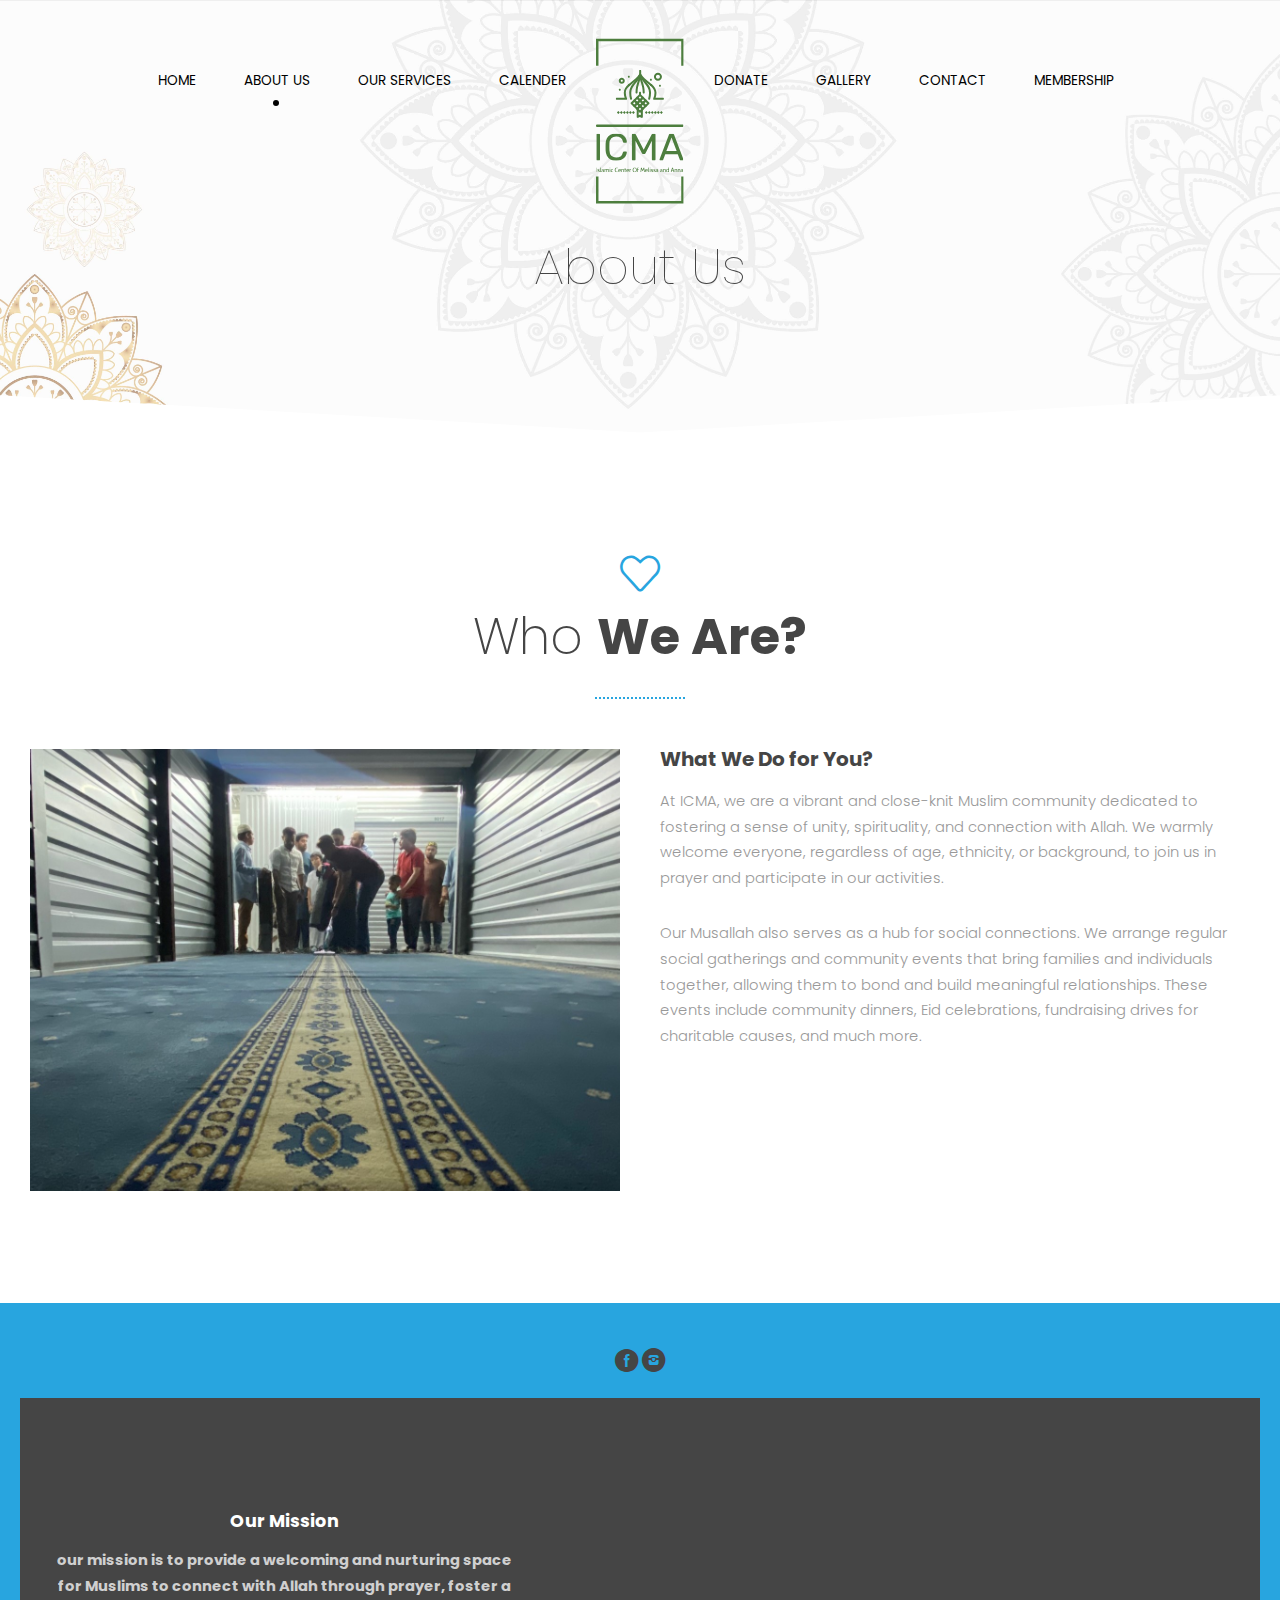
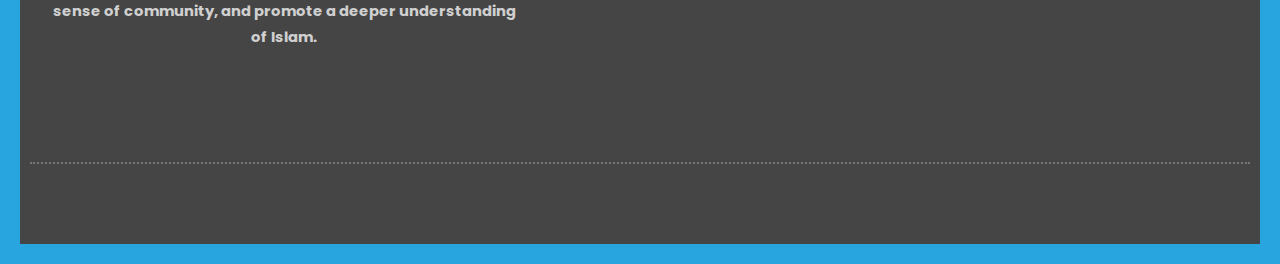
==== commit 94cdc77a: "added calender" ====
--- a/about-us.html
+++ b/about-us.html
@@ -33,24 +33,26 @@
         
         <div class="top-nav"> 
 
-          <!-- left menu items -->
-          <div class="top-nav left-menu">
-             <ul class="right top-ul chevron">
-                <li><a href="index.html">Home</a></li>
-                <li><a href="about-us.html">About Us</a></li>
-                <li><a href="services.html">Our Services</a></li>
-             </ul>
-          </div>
-          
-          <!-- logo -->
-          <ul class="logo-menu">
-            <a href="index.html" class="logo">
-              <!-- Logo White Version -->
-              <img class="logo-white" src="img/logo.svg" alt="">
-              <!-- Logo Dark Version -->
-              <img class="logo-dark" src="img/logo-dark.png" alt="">
-            </a>
-          </ul>
+        <!-- left menu items -->
+        <div class="top-nav left-menu">
+            <ul class="right top-ul chevron">
+               <li><a href="index.html">Home</a></li>
+               <li><a href="about-us.html">About Us</a></li>
+               <li><a href="services.html">Our Services</a></li>
+               <li><a href="calender.html">Calender</a></li>
+            </ul>
+         </div>
+         
+         <!-- logo -->
+         <ul class="logo-menu">
+           <a href="index.html" class="logo">
+             <!-- Logo White Version -->
+             <img class="logo-white" src="img/logo.svg" alt="">
+             <!-- Logo Dark Version -->
+             <img class="logo-dark" src="img/logo-dark.png" alt="">
+           </a>
+         </ul>
+         
           
           <!-- right menu items -->
           <div class="top-nav right-menu">
